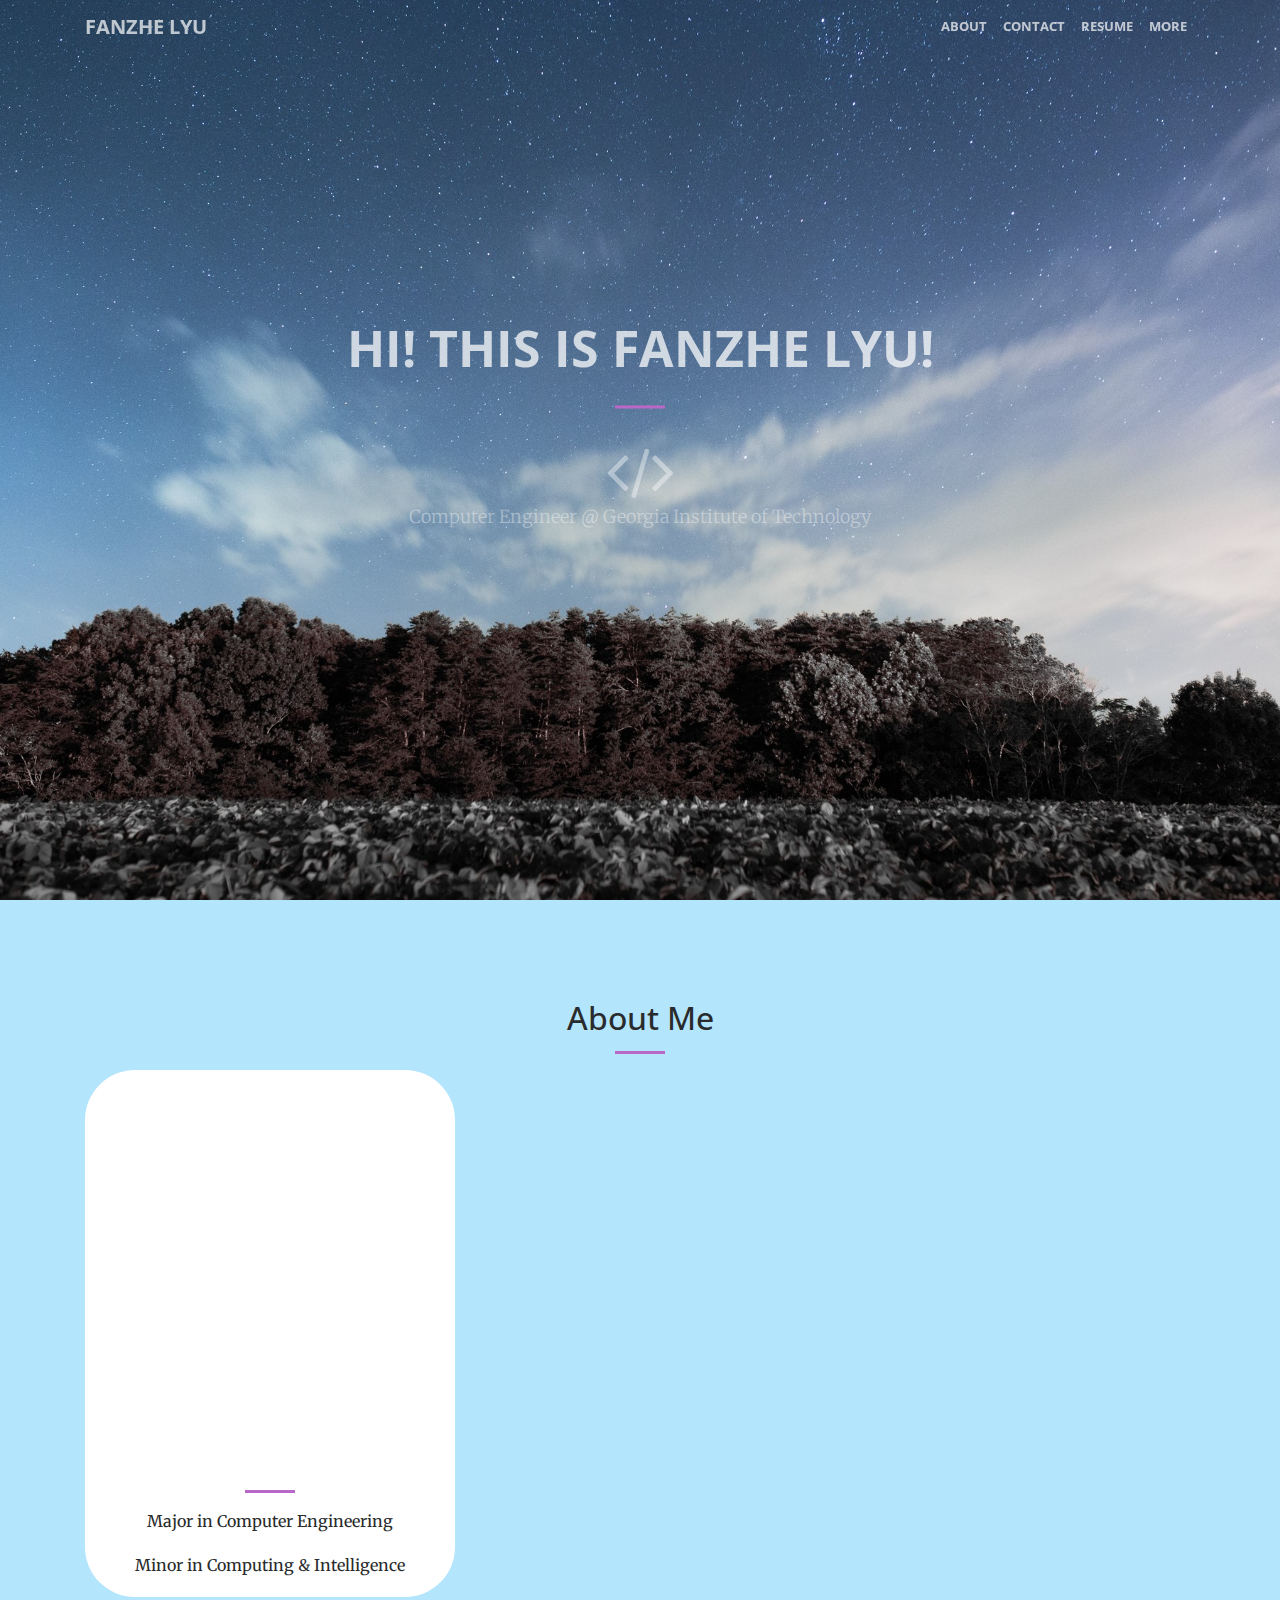
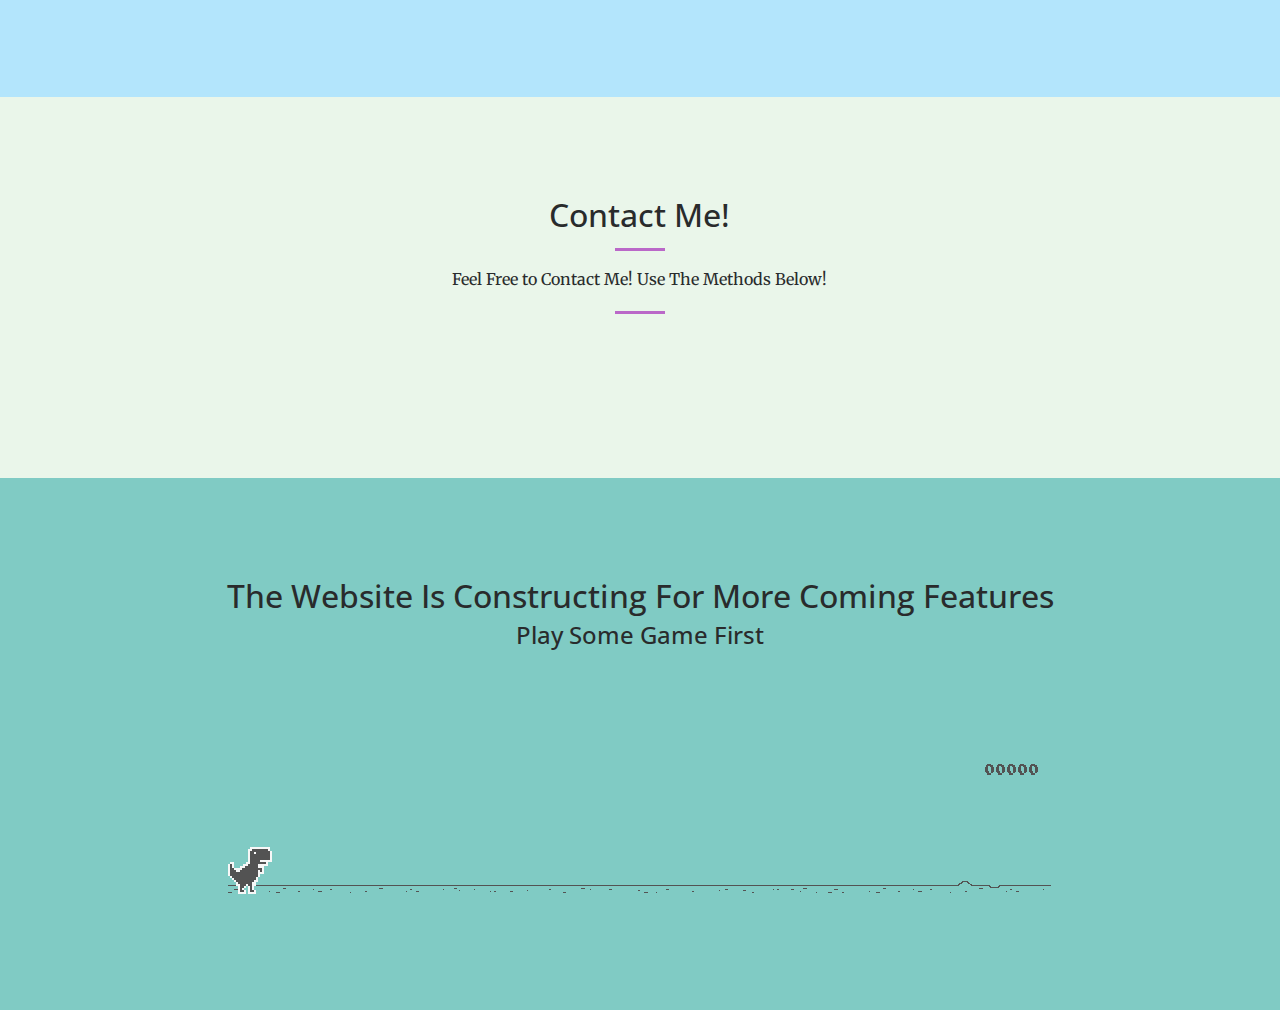
==== index.html @ 941de3d1 "update" ====
<!DOCTYPE html>
<html lang="en">

<head>

    <meta charset="utf-8">
    <meta name="viewport" content="width=device-width, initial-scale=1, shrink-to-fit=no">
    <meta name="description" content="">
    <meta name="author" content="">

    <title>Fanzhe Lyu</title>

    <!-- Bootstrap Core CSS -->
    <link href="lib/bootstrap/css/bootstrap.min.css" rel="stylesheet">

    <link href="lib/font-awesome/css/font-awesome.min.css" rel="stylesheet" type="text/css">
    <link href='https://fonts.googleapis.com/css?family=Open+Sans:300italic,400italic,600italic,700italic,800italic,400,300,600,700,800' rel='stylesheet' type='text/css'>
    <link href='https://fonts.googleapis.com/css?family=Merriweather:400,300,300italic,400italic,700,700italic,900,900italic' rel='stylesheet' type='text/css'>
    <link href="lib/magnific-popup/magnific-popup.css" rel="stylesheet">
    <link rel="stylesheet" href="lib/trex/index.css">
    <script src="lib/trex/index.js"></script>
    <!-- Theme CSS -->
    <link href="css/creative.css" rel="stylesheet">

    <!-- Temporary navbar container fix until Bootstrap 4 is patched -->

    <style>
    .navbar-toggler {
        z-index: 1;
    }
    
    @media (max-width: 576px) {
        nav > .container {
            width: 100%;
        }
    }
    </style>

</head>

<body id="page-top">
    <nav id="mainNav" class="navbar fixed-top navbar-toggleable-md navbar-light">
        <button class="navbar-toggler navbar-toggler-right" type="button" data-toggle="collapse" data-target="#navbarExample" aria-controls="navbarExample" aria-expanded="false" aria-label="Toggle navigation">
            <span class="navbar-toggler-icon"></span>
        </button>
        <div class="container">
            <a class="navbar-brand page-scroll" href="#page-top">Fanzhe Lyu</a>
            <div class="collapse navbar-collapse" id="navbarExample">
                <ul class="navbar-nav ml-auto">
                    <li class="nav-item">
                        <a class="nav-link page-scroll" href="#about">About</a>
                    </li>
                    <li class="nav-item">
                        <a class="nav-link page-scroll" href="#contact">Contact</a>
                    </li>
                    <li class="nav-item">
                        <a class="nav-link page-scroll" href="res/Fanzhe%20Resume.pdf">Resume</a>
                    </li>
                    <li class="nav-item">
                        <a class="nav-link page-scroll" href="#construct">More</a>
                    </li>
                </ul>
            </div>
        </div>
    </nav>

    <header>
        <div class="header-content">
            <div class="header-content-inner">
                <h1 id="hi1">Hi! This is Fanzhe Lyu!</h1>
                <hr>
                <i class="fa fa-code fa-4x" style="opacity: 0.4"></i>
                <p id="hi2">Computer Engineer @ Georgia Institute of Technology</p>
            </div>
        </div>
    </header>

    <section class="bg-primary" id="about">
        <div class="container text-center">
            <div>
                <h2>About Me</h2>
            </div>
            <hr>
            <div class="col-lg-12 text-center" align="center" >
                <div class="row">
                    <div class="col-lg-4" style="background-color: white; border-radius: 50px">
                        <img src="img/me.jpg" class="sr-pic"  height="auto" width="100%" style="border-radius: 50px">
                        <div class="text-center" >
                            <i class="fa fa-battery-full fa-4x sr-pic"id="bat"></i>
                            <hr style="color: #FFF9C4">
                            <p>Major in Computer Engineering</p>
                            <p>Minor in Computing & Intelligence</p>
                        </div>
                    </div>
                    <div class="col-lg-8 ">
                        <img src="img/profile.png" class="sr-pic" height="auto" width="100%" style="border-radius: 20px">
                    </div>
                </div>
            </div>
        </div>

    </section>


    <section id="contact" style="background-color: #eaf6ea">
        <div></div>
        <div class="col-lg-8 offset-lg-2 text-center">
            <h2 class="section-heading">Contact Me!</h2>
            <hr class="primary">
            <p>Feel Free to Contact Me! Use The Methods Below!</p>
            <hr>
        </div>
        <div class="col-lg-10 text-center" align="center">
            <div class="row">
                <div class="col-md-2 offset-lg-2 text-center">
                    <a  href="https://github.com/fanzhe98">
                        <i class="fa fa-github fa-3x sr-contact"></i>
                    </a>
                </div>
                <div class="col-md-2 text-center">
                    <a href="mailto:lvfanzhe@hotmail.com">
                        <i class="fa fa-envelope fa-3x sr-contact" ></i>
                    </a>
                </div>
                <div class="col-md-2 text-center">
                    <a href="https://www.linkedin.com/in/fanzhelyu/">
                        <i class="fa fa-linkedin fa-3x sr-contact" ></i>
                    </a>
                </div>
                <div class="col-md-2 text-center">
                    <a href="https://www.facebook.com/profile.php?id=100006491412357">
                        <i class="fa fa-facebook fa-3x sr-contact"></i>
                    </a>
                </div>
                <div class="col-md-2 text-center" style="color: #BA68C8">
                    <a id = "test" tabindex="0" role="button" data-toggle="popover" title="Scan To Add My Wechat">
                        <i class="fa fa-wechat fa-3x sr-contact"></i>
                    </a>
                </div>
            </div>
        </div>
    </section>

    <section style="background-color: #80CBC4"id="construct">
        <div class="text-center" align="center">
            <h2>The Website Is Constructing For More Coming Features</h2>
            <h4>Play Some Game First</h4>
        </div>
        <div class="col-lg-8 offset-lg-2 text-center" align="center">
            <div id="main-frame-error" class="interstitial-wrapper">
                <div id="main-content">
                    <div class="icon icon-offline" alt=""></div>
                </div>
                <div id="offline-resources">
                    <img id="offline-resources-1x" src="lib/trex/assets/default100percent/100offlinesprite.png">
                    <img id="offline-resources-2x" src="lib/trex/assets/default200percent/200-offline-sprite.png">
                    <template id="audio-resources">
                        <audio id="offline-sound-press" src="[data-uri]"></audio>
                        <audio id="offline-sound-hit" src="[data-uri]"></audio>
                        <audio id="offline-sound-reached" src="[data-uri]"></audio>
                    </template>
                </div>
            </div>
        </div>
    </section>

    <script src="lib/jquery/jquery.js"></script>

    <script src="lib/tether/tether.min.js"></script>
    <script src="lib/bootstrap/js/bootstrap.min.js"></script>
    <script src="lib/jqueryeasing/jquery-easing_1.3_jquery.easing.js"></script>
    <script src="lib/scrollreveal/scrollreveal.min.js"></script>
    <script src="lib/magnific-popup/jquery.magnific-popup.min.js"></script>
    <script src="js/creative.min.js"></script>
    <script src="js/main.js" type="text/javascript"></script>


</body>

</html>
---- lib/trex/index.css ----
/* Copyright 2013 The Chromium Authors. All rights reserved.
 * Use of this source code is governed by a BSD-style license that can be
 * found in the LICENSE file. */

html, body {
  padding: 0;
  margin: 0;
  width: 100%;
  height: 100%;
}

.icon {
  -webkit-user-select: none;
  user-select: none;
  display: inline-block;
}

.icon-offline {
  content: -webkit-image-set( url(assets/default100percent/100erroroffline.png) 1x, url(assets/default200percent/200-error-offline.png) 2x);
  position: relative;
}

.hidden {
  display: none;
}


/* Offline page */

.offline .interstitial-wrapper {
  color: #2b2b2b;
  font-size: 1em;
  line-height: 1.55;
  margin: 0 auto;
  max-width: 600px;
  padding-top: 100px;
  width: 100%;
}

.offline .runner-container {
  height: 150px;
  max-width: 600px;
  overflow: hidden;
  position: absolute;
  top: 35px;
  width: 44px;
}

.offline .runner-canvas {
  height: 150px;
  max-width: 600px;
  opacity: 1;
  overflow: hidden;
  position: absolute;
  top: 0;
  z-index: 2;
}

.offline .controller {
  background: rgba(247, 247, 247, .1);
  height: 100vh;
  left: 0;
  position: absolute;
  top: 0;
  width: 100vw;
  z-index: 1;
}

#offline-resources {
  display: none;
}

@media (max-width: 420px) {
  .suggested-left > #control-buttons, .suggested-right > #control-buttons {
    float: none;
  }
  .snackbar {
    left: 0;
    bottom: 0;
    width: 100%;
    border-radius: 0;
  }
}

@media (max-height: 350px) {
  h1 {
    margin: 0 0 15px;
  }
  .icon-offline {
    margin: 0 0 10px;
  }
  .interstitial-wrapper {
    margin-top: 5%;
  }
  .nav-wrapper {
    margin-top: 30px;
  }
}

@media (min-width: 600px) and (max-width: 736px) and (orientation: landscape) {
  .offline .interstitial-wrapper {
    margin-left: 0;
    margin-right: 0;
  }
}

@media (min-width: 420px) and (max-width: 736px) and (min-height: 240px) and (max-height: 420px) and (orientation:landscape) {
  .interstitial-wrapper {
    margin-bottom: 100px;
  }
}

@media (min-height: 240px) and (orientation: landscape) {
  .offline .interstitial-wrapper {
    margin-bottom: 90px;
  }
  .icon-offline {
    margin-bottom: 20px;
  }
}

@media (max-height: 320px) and (orientation: landscape) {
  .icon-offline {
    margin-bottom: 0;
  }
  .offline .runner-container {
    top: 10px;
  }
}

@media (max-width: 240px) {
  .interstitial-wrapper {
    overflow: inherit;
    padding: 0 8px;
  }
}
---- css/creative.css ----
/*!
 * Start Bootstrap - Creative v4.0.0-alpha (http://startbootstrap.com/template-overviews/creative)
 * Copyright 2013-2017 Start Bootstrap
 * Licensed under MIT (https://github.com/BlackrockDigital/startbootstrap/blob/gh-pages/LICENSE)
 */
html,
body {
  height: 100%;
  width: 100%; }

body {
  font-family: 'Merriweather', 'Helvetica Neue', Arial, sans-serif; }

hr {
  border-color: #BA68C8;
  border-width: 3px;
  max-width: 50px; }

hr.light {
  border-color: white; }

a {
  -webkit-transition: all 0.2s;
  -moz-transition: all 0.2s;
  transition: all 0.2s;
  color: #BA68C8; }
  a:hover, a:focus {
    color: #BA68C8; }

h1,
h2,
h3,
h4,
h5,
h6 {
  font-family: 'Open Sans', 'Helvetica Neue', Arial, sans-serif; }

p {
  font-size: 16px;
  line-height: 1.5;
  margin-bottom: 20px; }

.bg-primary {
  background-color: #B3E5FC !important; }

.bg-dark {
  background-color: #222222 !important;
  color: white; }

.text-faded {
  color: rgba(255, 255, 255, 0.7); }

section {
  padding: 100px 0; }

aside {
  padding: 50px 0; }

.no-padding {
  padding: 0; }

#mainNav {
  background-color: white;
  border-color: rgba(34, 34, 34, 0.05);
  font-family: 'Open Sans', 'Helvetica Neue', Arial, sans-serif;
  -webkit-transition: all 0.2s;
  -moz-transition: all 0.2s;
  transition: all 0.2s; }
  #mainNav .navbar-brand {
    color: #B3E5FC;
    font-family: 'Open Sans', 'Helvetica Neue', Arial, sans-serif;
    font-weight: 700;
    text-transform: uppercase; }
    #mainNav .navbar-brand:hover, #mainNav .navbar-brand:focus {
      color: #B3E5FC; }
  #mainNav .navbar-toggle {
    font-weight: 700;
    font-size: 12px;
    color: #222222;
    text-transform: uppercase; }
  #mainNav .navbar-nav > li.nav-item > a.nav-link,
  #mainNav .navbar-nav > li.nav-item > a.nav-link:focus {
    text-transform: uppercase;
    font-weight: 700;
    font-size: 13px;
    color: #222222; }
    #mainNav .navbar-nav > li.nav-item > a.nav-link:hover,
    #mainNav .navbar-nav > li.nav-item > a.nav-link:focus:hover {
      color: #F05F40; }
    #mainNav .navbar-nav > li.nav-item > a.nav-link.active,
    #mainNav .navbar-nav > li.nav-item > a.nav-link:focus.active {
      color: #F05F40 !important;
      background-color: transparent; }
      #mainNav .navbar-nav > li.nav-item > a.nav-link.active:hover,
      #mainNav .navbar-nav > li.nav-item > a.nav-link:focus.active:hover {
        background-color: transparent; }
  @media (min-width: 992px) {
    #mainNav {
      background-color: transparent;
      border-color: rgba(255, 255, 255, 0.3); }
      #mainNav .navbar-brand {
        color: rgba(255, 255, 255, 0.7); }
        #mainNav .navbar-brand:hover, #mainNav .navbar-brand:focus {
          color: white; }
      #mainNav .navbar-nav > li.nav-item > a.nav-link,
      #mainNav .navbar-nav > li.nav-item > a.nav-link:focus {
        color: rgba(255, 255, 255, 0.7); }
        #mainNav .navbar-nav > li.nav-item > a.nav-link:hover,
        #mainNav .navbar-nav > li.nav-item > a.nav-link:focus:hover {
          color: white; }
      #mainNav.navbar-shrink {
        background-color: white;
        border-color: rgba(34, 34, 34, 0.05); }
        #mainNav.navbar-shrink .navbar-brand {
          color: #F05F40;
          font-size: 16px; }
          #mainNav.navbar-shrink .navbar-brand:hover, #mainNav.navbar-shrink .navbar-brand:focus {
            color: #f05f40; }
        #mainNav.navbar-shrink .navbar-nav > li.nav-item > a.nav-link,
        #mainNav.navbar-shrink .navbar-nav > li.nav-item > a.nav-link:focus {
          color: #222222; }
          #mainNav.navbar-shrink .navbar-nav > li.nav-item > a.nav-link:hover,
          #mainNav.navbar-shrink .navbar-nav > li.nav-item > a.nav-link:focus:hover {
            color: #F05F40; } }

header {
  position: relative;
  width: 100%;
  min-height: auto;
  -webkit-background-size: cover;
  -moz-background-size: cover;
  background-size: cover;
  -o-background-size: cover;
  background-position: center;
  background-image: url("../img/header.jpg");
  text-align: center;
  color: white; }
  header .header-content {
    position: relative;
    text-align: center;
    padding: 100px 15px 100px;
    width: 100%; }
    header .header-content .header-content-inner h1 {
      font-weight: 700;
      text-transform: uppercase;
      margin-top: 0;
      margin-bottom: 0;
      font-size: 30px; }
    header .header-content .header-content-inner hr {
      margin: 30px auto; }
    header .header-content .header-content-inner p {
      font-weight: 300;
      color: rgba(255, 255, 255, 0.7);
      font-size: 16px;
      margin-bottom: 50px; }
  @media (min-width: 768px) {
    header {
      height: 100%;
      min-height: 600px; }
      header .header-content {
        position: absolute;
        top: 50%;
        -webkit-transform: translateY(-50%);
        -ms-transform: translateY(-50%);
        transform: translateY(-50%);
        padding: 0 50px; }
        header .header-content .header-content-inner {
          max-width: 1000px;
          margin-left: auto;
          margin-right: auto; }
          header .header-content .header-content-inner h1 {
            font-size: 50px; }
          header .header-content .header-content-inner p {
            font-size: 18px;
            max-width: 80%;
            margin-left: auto;
            margin-right: auto; } }

.section-heading {
  margin-top: 0; }

.service-box {
  max-width: 400px;
  margin: 50px auto 0; }
  @media (min-width: 992px) {
    .service-box {
      margin: 20px auto 0; } }
  .service-box p {
    margin-bottom: 0; }

.portfolio-box {
  position: relative;
  display: block;
  max-width: 650px;
  margin: 0 auto; }
  .portfolio-box .portfolio-box-caption {
    color: white;
    opacity: 0;
    display: block;
    background: rgba(240, 95, 64, 0.9);
    position: absolute;
    bottom: 0;
    text-align: center;
    width: 100%;
    height: 100%;
    -webkit-transition: all 0.2s;
    -moz-transition: all 0.2s;
    transition: all 0.2s; }
    .portfolio-box .portfolio-box-caption .portfolio-box-caption-content {
      width: 100%;
      text-align: center;
      position: absolute;
      top: 50%;
      transform: translateY(-50%); }
      .portfolio-box .portfolio-box-caption .portfolio-box-caption-content .project-category,
      .portfolio-box .portfolio-box-caption .portfolio-box-caption-content .project-name {
        font-family: 'Open Sans', 'Helvetica Neue', Arial, sans-serif;
        padding: 0 15px; }
      .portfolio-box .portfolio-box-caption .portfolio-box-caption-content .project-category {
        text-transform: uppercase;
        font-weight: 600;
        font-size: 14px; }
      .portfolio-box .portfolio-box-caption .portfolio-box-caption-content .project-name {
        font-size: 18px; }
  .portfolio-box:hover .portfolio-box-caption {
    opacity: 1; }
  .portfolio-box:focus {
    outline: none; }
  @media (min-width: 768px) {
    .portfolio-box .portfolio-box-caption .portfolio-box-caption-content .project-category {
      font-size: 16px; }
    .portfolio-box .portfolio-box-caption .portfolio-box-caption-content .project-name {
      font-size: 22px; } }

.call-to-action h2 {
  margin: 0 auto 20px; }

.text-primary {
  color: #F05F40 !important; }

.no-gutter > [class*='col-'] {
  padding-right: 0;
  padding-left: 0; }

.btn-default {
  color: #222222;
  background-color: white;
  border-color: white; }
  .btn-default:focus, .btn-default.focus {
    color: #222222;
    background-color: #e6e6e6;
    border-color: #bfbfbf; }
  .btn-default:hover {
    color: #222222;
    background-color: #e6e6e6;
    border-color: #e0e0e0; }
  .btn-default:active, .btn-default.active,
  .open > .btn-default.dropdown-toggle {
    color: #222222;
    background-color: #e6e6e6;
    border-color: #e0e0e0; }
    .btn-default:active:hover, .btn-default:active:focus, .btn-default:active.focus, .btn-default.active:hover, .btn-default.active:focus, .btn-default.active.focus,
    .open > .btn-default.dropdown-toggle:hover,
    .open > .btn-default.dropdown-toggle:focus,
    .open > .btn-default.dropdown-toggle.focus {
      color: #222222;
      background-color: #d4d4d4;
      border-color: #bfbfbf; }
  .btn-default:active, .btn-default.active,
  .open > .btn-default.dropdown-toggle {
    background-image: none; }
  .btn-default.disabled:hover, .btn-default.disabled:focus, .btn-default.disabled.focus, .btn-default[disabled]:hover, .btn-default[disabled]:focus, .btn-default[disabled].focus,
  fieldset[disabled] .btn-default:hover,
  fieldset[disabled] .btn-default:focus,
  fieldset[disabled] .btn-default.focus {
    background-color: white;
    border-color: white; }
  .btn-default .badge {
    color: white;
    background-color: #222222; }

.btn-primary {
  color: white;
  background-color: #F05F40;
  border-color: #F05F40; }
  .btn-primary:focus, .btn-primary.focus {
    color: white;
    background-color: #eb3812;
    border-color: #a4270d; }
  .btn-primary:hover {
    color: white;
    background-color: #eb3812;
    border-color: #e13612; }
  .btn-primary:active, .btn-primary.active,
  .open > .btn-primary.dropdown-toggle {
    color: white;
    background-color: #eb3812;
    border-color: #e13612; }
    .btn-primary:active:hover, .btn-primary:active:focus, .btn-primary:active.focus, .btn-primary.active:hover, .btn-primary.active:focus, .btn-primary.active.focus,
    .open > .btn-primary.dropdown-toggle:hover,
    .open > .btn-primary.dropdown-toggle:focus,
    .open > .btn-primary.dropdown-toggle.focus {
      color: white;
      background-color: #c93110;
      border-color: #a4270d; }
  .btn-primary:active, .btn-primary.active,
  .open > .btn-primary.dropdown-toggle {
    background-image: none; }
  .btn-primary.disabled:hover, .btn-primary.disabled:focus, .btn-primary.disabled.focus, .btn-primary[disabled]:hover, .btn-primary[disabled]:focus, .btn-primary[disabled].focus,
  fieldset[disabled] .btn-primary:hover,
  fieldset[disabled] .btn-primary:focus,
  fieldset[disabled] .btn-primary.focus {
    background-color: #F05F40;
    border-color: #F05F40; }
  .btn-primary .badge {
    color: #F05F40;
    background-color: white; }

.btn {
  font-family: 'Open Sans', 'Helvetica Neue', Arial, sans-serif;
  border: none;
  border-radius: 300px;
  font-weight: 700;
  text-transform: uppercase; }

.btn-xl {
  padding: 15px 30px; }

::-moz-selection {
  color: white;
  text-shadow: none;
  background: #222222; }

::selection {
  color: white;
  text-shadow: none;
  background: #222222; }

img::selection {
  color: white;
  background: transparent; }

img::-moz-selection {
  color: white;
  background: transparent; }

body {
  webkit-tap-highlight-color: #222222; }
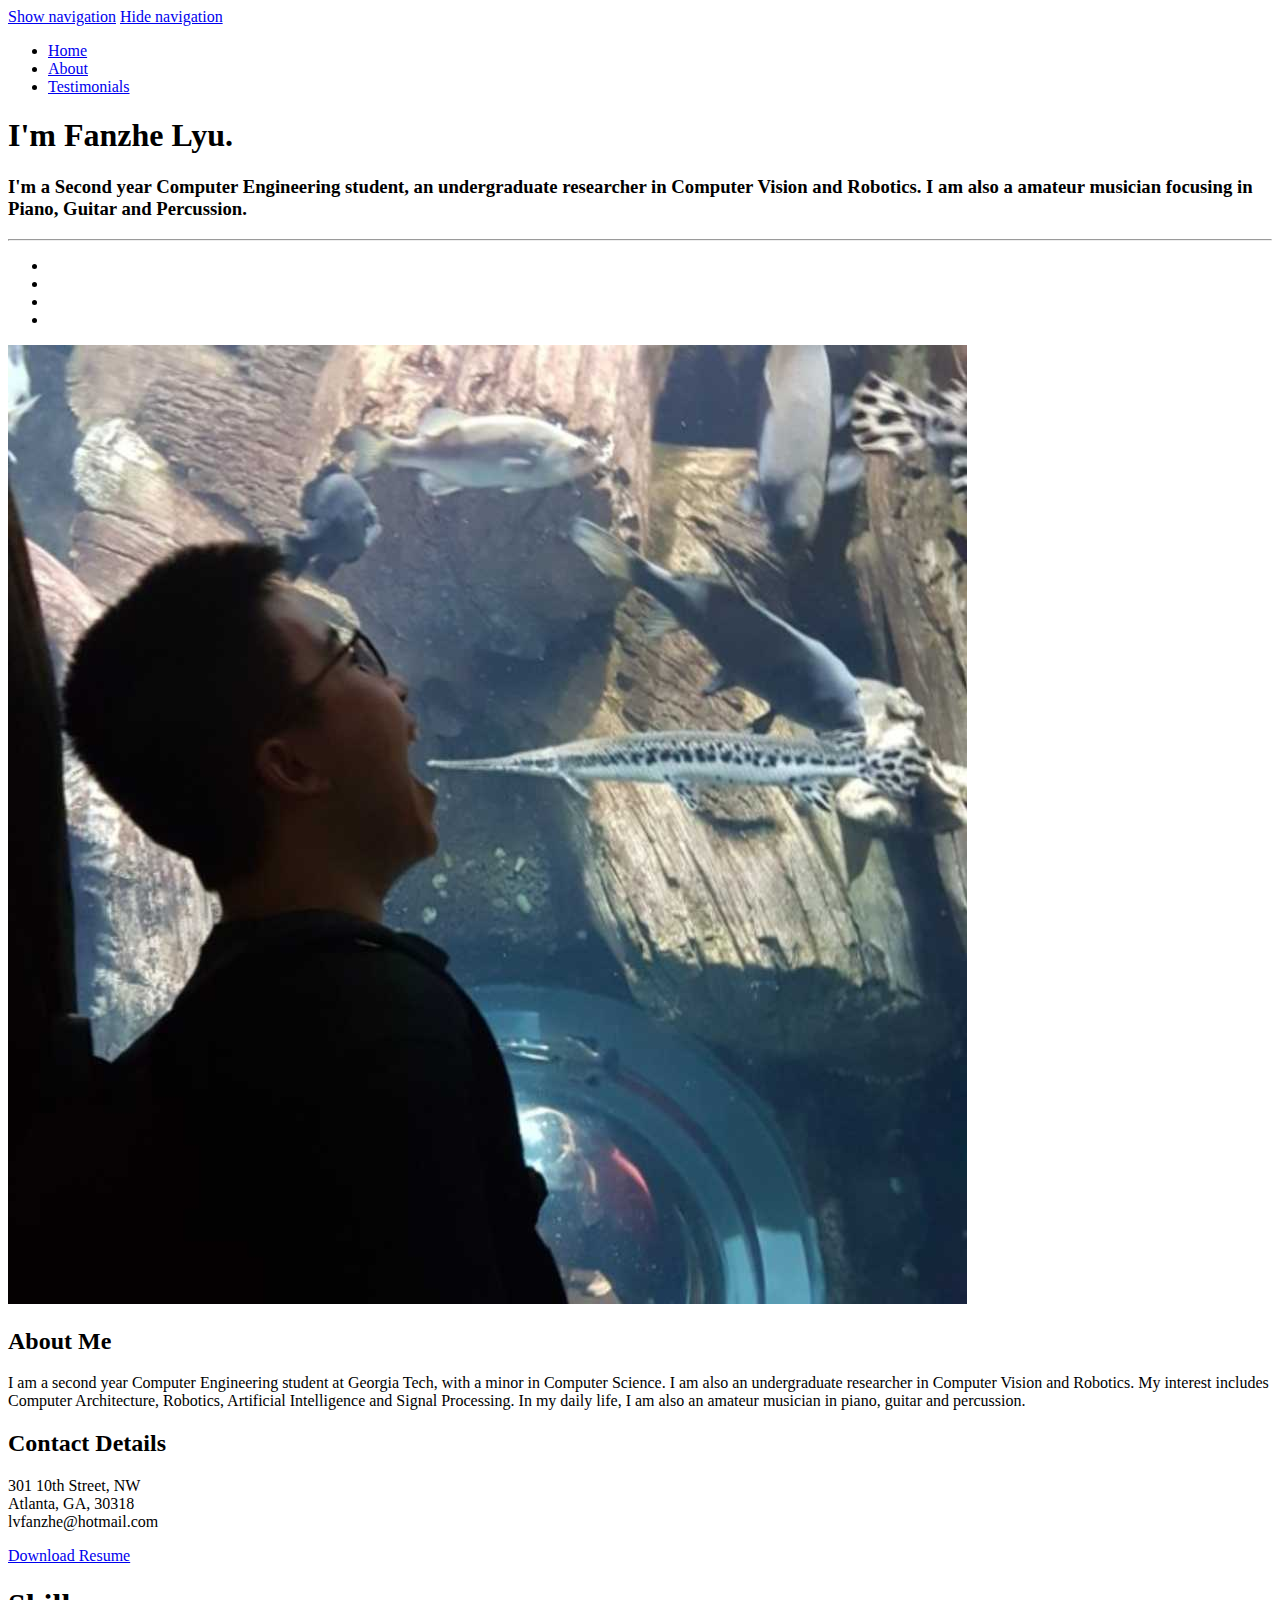
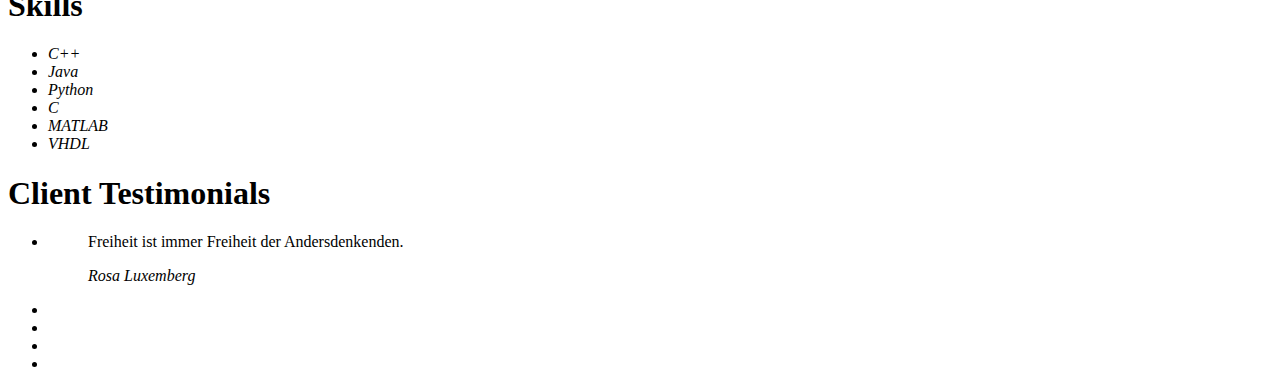
==== commit b9a2da65: "commit" ====
--- a/index.html
+++ b/index.html
@@ -1,180 +1,259 @@
 <!DOCTYPE html>
-<html lang="en">
-
+<!--[if lt IE 8 ]><html class="no-js ie ie7" lang="en"> <![endif]-->
+<!--[if IE 8 ]><html class="no-js ie ie8" lang="en"> <![endif]-->
+<!--[if (gte IE 8)|!(IE)]><!--><html class="no-js" lang="en"> <!--<![endif]-->
 <head>
 
-    <meta charset="utf-8">
-    <meta name="viewport" content="width=device-width, initial-scale=1, shrink-to-fit=no">
-    <meta name="description" content="">
-    <meta name="author" content="">
-
-    <title>Fanzhe Lyu</title>
-
-    <!-- Bootstrap Core CSS -->
-    <link href="lib/bootstrap/css/bootstrap.min.css" rel="stylesheet">
-
-    <link href="lib/font-awesome/css/font-awesome.min.css" rel="stylesheet" type="text/css">
-    <link href='https://fonts.googleapis.com/css?family=Open+Sans:300italic,400italic,600italic,700italic,800italic,400,300,600,700,800' rel='stylesheet' type='text/css'>
-    <link href='https://fonts.googleapis.com/css?family=Merriweather:400,300,300italic,400italic,700,700italic,900,900italic' rel='stylesheet' type='text/css'>
-    <link href="lib/magnific-popup/magnific-popup.css" rel="stylesheet">
-    <link rel="stylesheet" href="lib/trex/index.css">
-    <script src="lib/trex/index.js"></script>
-    <!-- Theme CSS -->
-    <link href="css/creative.css" rel="stylesheet">
-
-    <!-- Temporary navbar container fix until Bootstrap 4 is patched -->
-
-    <style>
-    .navbar-toggler {
-        z-index: 1;
-    }
-    
-    @media (max-width: 576px) {
-        nav > .container {
-            width: 100%;
-        }
-    }
-    </style>
+   <!--- Basic Page Needs
+   ================================================== -->
+   <meta charset="utf-8">
+	<title>Fanzhe Lyu</title>
+	<meta name="description" content="">
+	<meta name="author" content="fanzhe">
+
+   <!-- Mobile Specific Metas
+   ================================================== -->
+	<meta name="viewport" content="width=device-width, initial-scale=1, maximum-scale=1">
+
+	<!-- CSS
+    ================================================== -->
+   <link rel="stylesheet" href="css/default.css">
+	<link rel="stylesheet" href="css/layout.css">
+   <link rel="stylesheet" href="css/media-queries.css">
+   <link rel="stylesheet" href="css/magnific-popup.css">
+    <link rel="stylesheet" media="screen" href="css/style.css">
+
+   <!-- Script
+   ================================================== -->
+
+
+
+
+
+
+   <!-- Favicons
+	================================================== -->
+	<link rel="shortcut icon" href="favicon.png" >
 
 </head>
 
-<body id="page-top">
-    <nav id="mainNav" class="navbar fixed-top navbar-toggleable-md navbar-light">
-        <button class="navbar-toggler navbar-toggler-right" type="button" data-toggle="collapse" data-target="#navbarExample" aria-controls="navbarExample" aria-expanded="false" aria-label="Toggle navigation">
-            <span class="navbar-toggler-icon"></span>
-        </button>
-        <div class="container">
-            <a class="navbar-brand page-scroll" href="#page-top">Fanzhe Lyu</a>
-            <div class="collapse navbar-collapse" id="navbarExample">
-                <ul class="navbar-nav ml-auto">
-                    <li class="nav-item">
-                        <a class="nav-link page-scroll" href="#about">About</a>
-                    </li>
-                    <li class="nav-item">
-                        <a class="nav-link page-scroll" href="#contact">Contact</a>
-                    </li>
-                    <li class="nav-item">
-                        <a class="nav-link page-scroll" href="res/Fanzhe%20Resume.pdf">Resume</a>
-                    </li>
-                    <li class="nav-item">
-                        <a class="nav-link page-scroll" href="#construct">More</a>
-                    </li>
+<body>
+
+
+   <!-- Header
+   ================================================== -->
+   <div id="particles-js">
+       <header id="home">
+
+          <nav id="nav-wrap">
+
+             <a class="mobile-btn" href="#nav-wrap" title="Show navigation">Show navigation</a>
+              <a class="mobile-btn" href="#" title="Hide navigation">Hide navigation</a>
+
+             <ul id="nav" class="nav">
+                <li class="current"><a class="smoothscroll" href="#home">Home</a></li>
+                <li><a class="smoothscroll" href="#about">About</a></li>
+
+                <li><a class="smoothscroll" href="#testimonials">Testimonials</a></li>
+                <!--<li><a class="smoothscroll" href="#contact">Contact</a></li>-->
+             </ul> <!-- end #nav -->
+
+          </nav> <!-- end #nav-wrap -->
+
+
+
+
+          <div class="row banner">
+             <div class="banner-text">
+                <h1 class="responsive-headline">I'm Fanzhe Lyu.</h1>
+                <h3>I'm a Second year <span>Computer Engineering</span> student, an <span>undergraduate researcher</span>
+                    in <span>Computer Vision</span> and <span>Robotics</span>. I am also a amateur musician focusing in
+                    <span>Piano, Guitar and Percussion</span>.
+                </h3>
+                <hr />
+                <ul class="social">
+                   <li><a href="https://www.facebook.com/profile.php?id=100006491412357"><i class="fa fa-facebook"></i></a></li>
+                   <li><a href="https://www.linkedin.com/in/fanzhelyu/"><i class="fa fa-linkedin"></i></a></li>
+                   <li><a href="https://github.com/fanzhe98"><i class="fa fa-github"></i></a></li>
+                    <li><a href="mailto:lvfanzhe@hotmail.com"><i class="fa fa-envelope"></i></a></li>
                 </ul>
+             </div>
+          </div>
+
+       </header> <!-- Header End -->
+   </div>
+
+   <!-- About Section
+   ================================================== -->
+   <section id="about">
+
+      <div class="row">
+
+         <div class="three columns">
+
+            <img class="profile-pic"  src="images/myphoto.jpeg" alt="" />
+
+         </div>
+
+         <div class="nine columns main-col">
+
+            <h2>About Me</h2>
+
+            <p>
+                I am a second year Computer Engineering student at Georgia Tech, with a minor in Computer Science.
+                I am also an undergraduate researcher in Computer Vision and Robotics. My interest includes Computer Architecture,
+                Robotics, Artificial Intelligence and Signal Processing. In my daily life, I am also an amateur musician in piano, guitar and percussion.
+            </p>
+
+            <div class="row">
+
+               <div class="columns contact-details">
+
+                  <h2>Contact Details</h2>
+                  <p class="address">
+						   <span>301 10th Street, NW<br>
+						         Atlanta, GA, 30318
+                     </span><br>
+                     <span>lvfanzhe@hotmail.com</span>
+					   </p>
+
+               </div>
+
+               <div class="columns download">
+                  <p>
+                     <a href="#" class="button"><i class="fa fa-download"></i>Download Resume</a>
+                  </p>
+               </div>
+
+            </div> <!-- end row -->
+
+         </div> <!-- end .main-col -->
+
+      </div>
+
+   </section> <!-- About Section End-->
+
+
+   <!-- Resume Section
+   ================================================== -->
+   <section id="resume">
+
+      <!-- Skills
+      ----------------------------------------------- -->
+      <div class="row skill">
+
+         <div class="three columns header-col">
+            <h1><span>Skills</span></h1>
+         </div>
+
+         <div class="nine columns main-col">
+				<div class="bars">
+
+				   <ul class="skills">
+					   <li><span class="bar-expand cpp"></span><em>C++</em></li>
+                  <li><span class="bar-expand java"></span><em>Java</em></li>
+						<li><span class="bar-expand python"></span><em>Python</em></li>
+						<li><span class="bar-expand c"></span><em>C</em></li>
+						<li><span class="bar-expand matlab"></span><em>MATLAB</em></li>
+                  <li><span class="bar-expand vhdl"></span><em>VHDL</em></li>
+					</ul>
+
+				</div><!-- end skill-bars -->
+
+			</div> <!-- main-col end -->
+
+      </div> <!-- End skills -->
+
+   </section> <!-- Resume Section End-->
+
+   <!-- Testimonials Section
+   ================================================== -->
+   <section id="testimonials">
+
+      <div class="text-container">
+
+         <div class="row">
+
+            <div class="two columns header-col">
+
+               <h1><span>Client Testimonials</span></h1>
+
             </div>
-        </div>
-    </nav>
-
-    <header>
-        <div class="header-content">
-            <div class="header-content-inner">
-                <h1 id="hi1">Hi! This is Fanzhe Lyu!</h1>
-                <hr>
-                <i class="fa fa-code fa-4x" style="opacity: 0.4"></i>
-                <p id="hi2">Computer Engineer @ Georgia Institute of Technology</p>
-            </div>
-        </div>
-    </header>
-
-    <section class="bg-primary" id="about">
-        <div class="container text-center">
-            <div>
-                <h2>About Me</h2>
-            </div>
-            <hr>
-            <div class="col-lg-12 text-center" align="center" >
-                <div class="row">
-                    <div class="col-lg-4" style="background-color: white; border-radius: 50px">
-                        <img src="img/me.jpg" class="sr-pic"  height="auto" width="100%" style="border-radius: 50px">
-                        <div class="text-center" >
-                            <i class="fa fa-battery-full fa-4x sr-pic"id="bat"></i>
-                            <hr style="color: #FFF9C4">
-                            <p>Major in Computer Engineering</p>
-                            <p>Minor in Computing & Intelligence</p>
-                        </div>
-                    </div>
-                    <div class="col-lg-8 ">
-                        <img src="img/profile.png" class="sr-pic" height="auto" width="100%" style="border-radius: 20px">
-                    </div>
-                </div>
-            </div>
-        </div>
-
-    </section>
-
-
-    <section id="contact" style="background-color: #eaf6ea">
-        <div></div>
-        <div class="col-lg-8 offset-lg-2 text-center">
-            <h2 class="section-heading">Contact Me!</h2>
-            <hr class="primary">
-            <p>Feel Free to Contact Me! Use The Methods Below!</p>
-            <hr>
-        </div>
-        <div class="col-lg-10 text-center" align="center">
-            <div class="row">
-                <div class="col-md-2 offset-lg-2 text-center">
-                    <a  href="https://github.com/fanzhe98">
-                        <i class="fa fa-github fa-3x sr-contact"></i>
-                    </a>
-                </div>
-                <div class="col-md-2 text-center">
-                    <a href="mailto:lvfanzhe@hotmail.com">
-                        <i class="fa fa-envelope fa-3x sr-contact" ></i>
-                    </a>
-                </div>
-                <div class="col-md-2 text-center">
-                    <a href="https://www.linkedin.com/in/fanzhelyu/">
-                        <i class="fa fa-linkedin fa-3x sr-contact" ></i>
-                    </a>
-                </div>
-                <div class="col-md-2 text-center">
-                    <a href="https://www.facebook.com/profile.php?id=100006491412357">
-                        <i class="fa fa-facebook fa-3x sr-contact"></i>
-                    </a>
-                </div>
-                <div class="col-md-2 text-center" style="color: #BA68C8">
-                    <a id = "test" tabindex="0" role="button" data-toggle="popover" title="Scan To Add My Wechat">
-                        <i class="fa fa-wechat fa-3x sr-contact"></i>
-                    </a>
-                </div>
-            </div>
-        </div>
-    </section>
-
-    <section style="background-color: #80CBC4"id="construct">
-        <div class="text-center" align="center">
-            <h2>The Website Is Constructing For More Coming Features</h2>
-            <h4>Play Some Game First</h4>
-        </div>
-        <div class="col-lg-8 offset-lg-2 text-center" align="center">
-            <div id="main-frame-error" class="interstitial-wrapper">
-                <div id="main-content">
-                    <div class="icon icon-offline" alt=""></div>
-                </div>
-                <div id="offline-resources">
-                    <img id="offline-resources-1x" src="lib/trex/assets/default100percent/100offlinesprite.png">
-                    <img id="offline-resources-2x" src="lib/trex/assets/default200percent/200-offline-sprite.png">
-                    <template id="audio-resources">
-                        <audio id="offline-sound-press" src="[data-uri]"></audio>
-                        <audio id="offline-sound-hit" src="[data-uri]"></audio>
-                        <audio id="offline-sound-reached" src="[data-uri]"></audio>
-                    </template>
-                </div>
-            </div>
-        </div>
-    </section>
-
-    <script src="lib/jquery/jquery.js"></script>
-
-    <script src="lib/tether/tether.min.js"></script>
-    <script src="lib/bootstrap/js/bootstrap.min.js"></script>
-    <script src="lib/jqueryeasing/jquery-easing_1.3_jquery.easing.js"></script>
-    <script src="lib/scrollreveal/scrollreveal.min.js"></script>
-    <script src="lib/magnific-popup/jquery.magnific-popup.min.js"></script>
-    <script src="js/creative.min.js"></script>
-    <script src="js/main.js" type="text/javascript"></script>
-
+
+            <div class="ten columns flex-container">
+
+               <div class="flexslider">
+
+                  <ul class="slides">
+
+                     <li>
+                        <blockquote>
+                           <p>Freiheit ist immer Freiheit der Andersdenkenden.
+                           </p>
+                           <cite>Rosa Luxemberg</cite>
+                        </blockquote>
+                     </li> <!-- slide ends -->
+
+                     <!--<li>-->
+                        <!--<blockquote>-->
+                           <!--<p>This is Photoshop's version  of Lorem Ipsum. Proin gravida nibh vel velit auctor aliquet.-->
+                           <!--Aenean sollicitudin, lorem quis bibendum auctor, nisi elit consequat ipsum, nec sagittis sem-->
+                           <!--nibh id elit. Duis sed odio sit amet nibh vulputate cursus a sit amet mauris.-->
+                           <!--</p>-->
+                           <!--<cite>Mr. Adobe</cite>-->
+                        <!--</blockquote>-->
+                     <!--</li> &lt;!&ndash; slide ends &ndash;&gt;-->
+
+                  </ul>
+
+               </div> <!-- div.flexslider ends -->
+
+            </div> <!-- div.flex-container ends -->
+
+         </div> <!-- row ends -->
+
+       </div>  <!-- text-container ends -->
+
+   </section> <!-- Testimonials Section End-->
+
+
+
+   <!-- footer
+   ================================================== -->
+   <footer>
+
+      <div class="row">
+
+         <div class="twelve columns">
+
+            <ul class="social-links">
+                <li><a href="https://www.facebook.com/profile.php?id=100006491412357"><i class="fa fa-facebook"></i></a></li>
+                <li><a href="https://www.linkedin.com/in/fanzhelyu/"><i class="fa fa-linkedin"></i></a></li>
+                <li><a href="https://github.com/fanzhe98"><i class="fa fa-github"></i></a></li>
+                <li><a href="mailto:lvfanzhe@hotmail.com"><i class="fa fa-envelope"></i></a></li>
+            </ul>
+
+         <!--<div id="go-top"><a class="smoothscroll" title="Back to Top" href="#home"><i class="icon-up-open"></i></a></div>-->
+
+      </div>
+      </div>
+
+   </footer> <!-- Footer End-->
+
+   <!-- Java Script
+   ================================================== -->
+   <script src="http://ajax.googleapis.com/ajax/libs/jquery/1.10.2/jquery.min.js"></script>
+   <script>window.jQuery || document.write('<script src="js/jquery-1.10.2.min.js"><\/script>')</script>
+   <script type="text/javascript" src="js/jquery-migrate-1.2.1.min.js"></script>
+<script src="js/particles.js"></script>
+<script src="js/app.js"></script>
+   <script src="js/jquery.flexslider.js"></script>
+   <script src="js/waypoints.js"></script>
+   <script src="js/jquery.fittext.js"></script>
+   <script src="js/magnific-popup.js"></script>
+   <script src="js/init.js"></script>
+<script src="js/modernizr.js" defer="defer"></script>
 
 </body>
 
-</html>
+</html>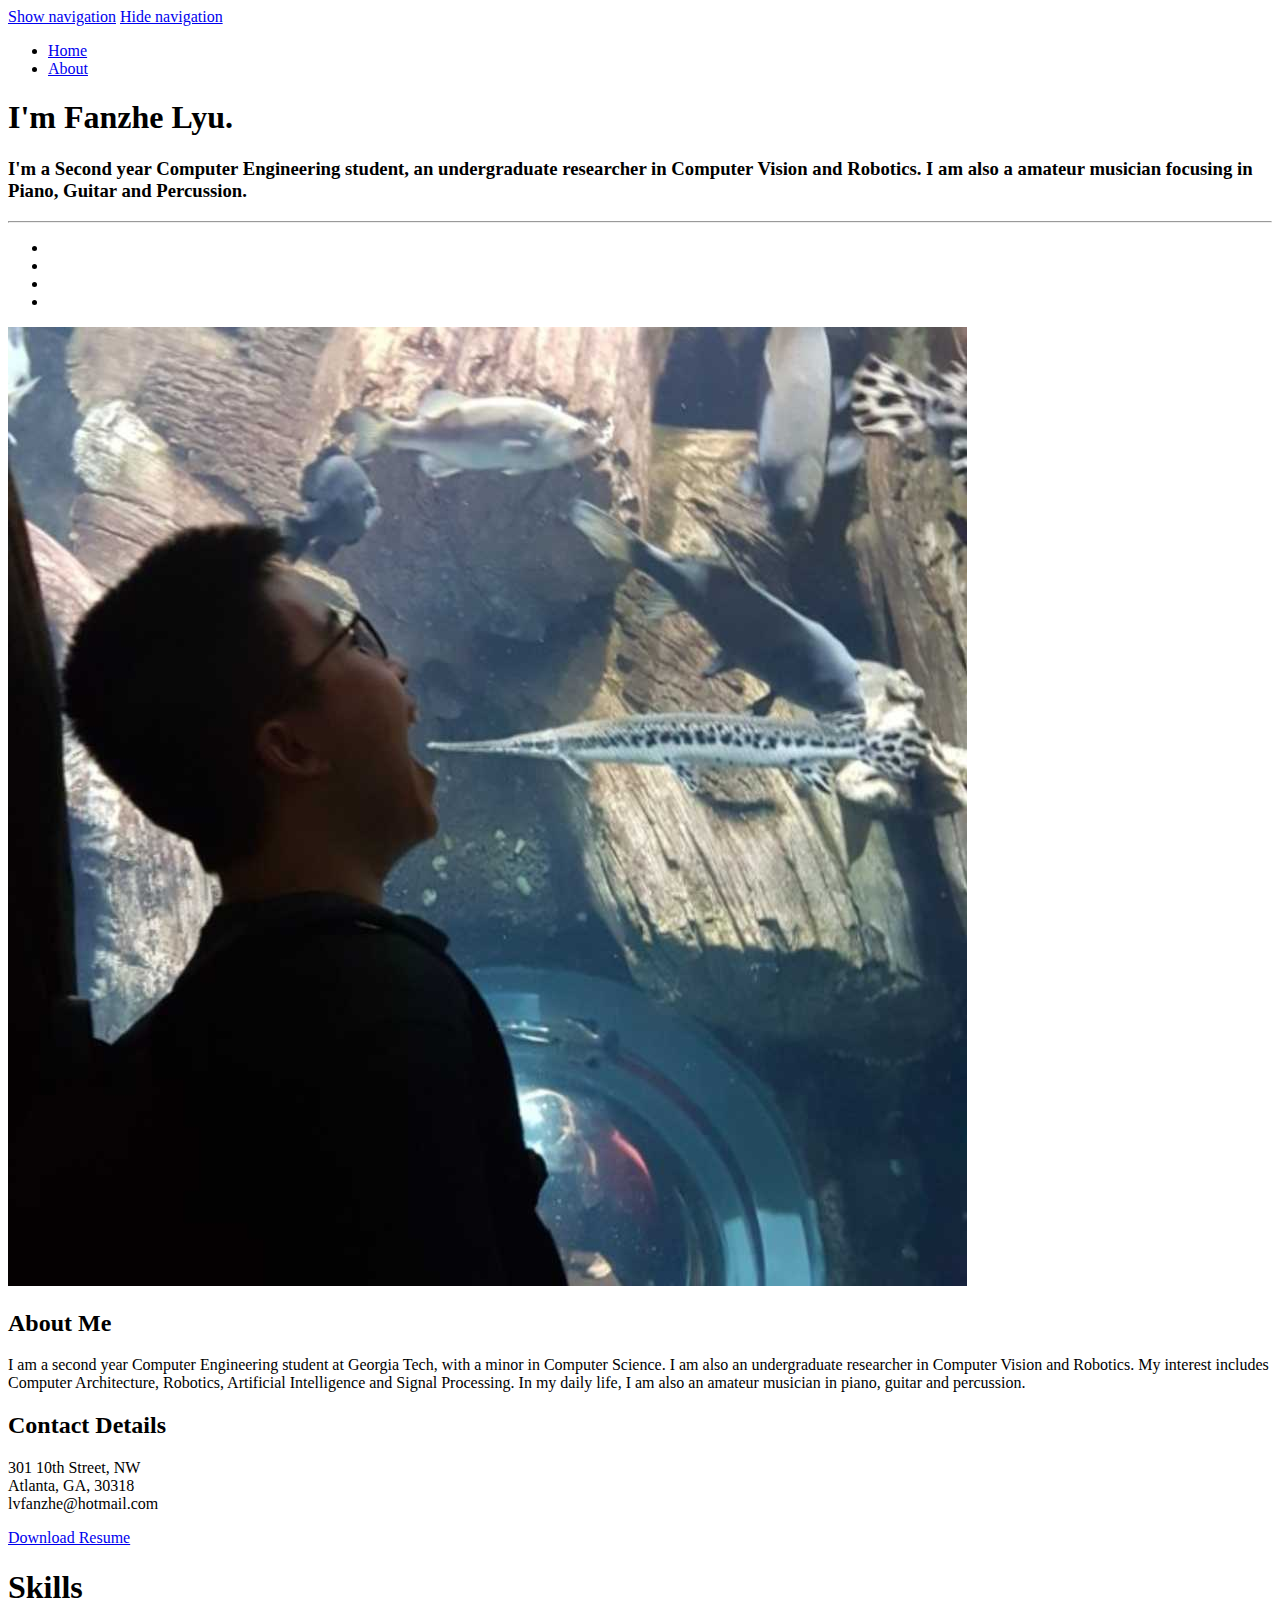
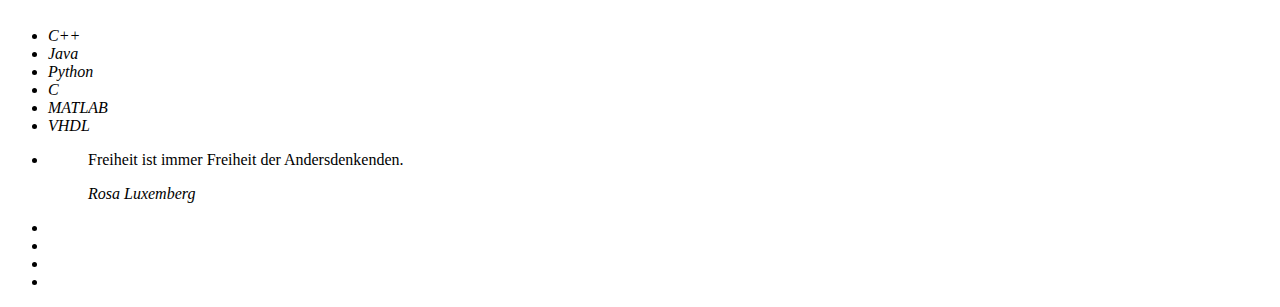
==== commit 37bab5b4: "make some small change" ====
--- a/index.html
+++ b/index.html
@@ -22,6 +22,7 @@
    <link rel="stylesheet" href="css/media-queries.css">
    <link rel="stylesheet" href="css/magnific-popup.css">
     <link rel="stylesheet" media="screen" href="css/style.css">
+    <!--<link rel="stylesheet" href="css/bootstrap.css">-->
 
    <!-- Script
    ================================================== -->
@@ -54,7 +55,7 @@
                 <li class="current"><a class="smoothscroll" href="#home">Home</a></li>
                 <li><a class="smoothscroll" href="#about">About</a></li>
 
-                <li><a class="smoothscroll" href="#testimonials">Testimonials</a></li>
+                <!--<li><a class="smoothscroll" href="#testimonials">Testimonials</a></li>-->
                 <!--<li><a class="smoothscroll" href="#contact">Contact</a></li>-->
              </ul> <!-- end #nav -->
 
@@ -87,13 +88,15 @@
    ================================================== -->
    <section id="about">
 
+
       <div class="row">
 
-         <div class="three columns">
-
-            <img class="profile-pic"  src="images/myphoto.jpeg" alt="" />
-
-         </div>
+          <div class="ten columns header-col">
+
+              <img class="profile-pic"  src="images/myphoto.jpeg" alt="" />
+
+          </div>
+
 
          <div class="nine columns main-col">
 
@@ -176,7 +179,7 @@
 
             <div class="two columns header-col">
 
-               <h1><span>Client Testimonials</span></h1>
+               <!--<h1><span>Client Testimonials</span></h1>-->
 
             </div>
 
@@ -252,6 +255,7 @@
    <script src="js/jquery.fittext.js"></script>
    <script src="js/magnific-popup.js"></script>
    <script src="js/init.js"></script>
+   <script src="js/bootstrap.min.js"></script>
 <script src="js/modernizr.js" defer="defer"></script>
 
 </body>
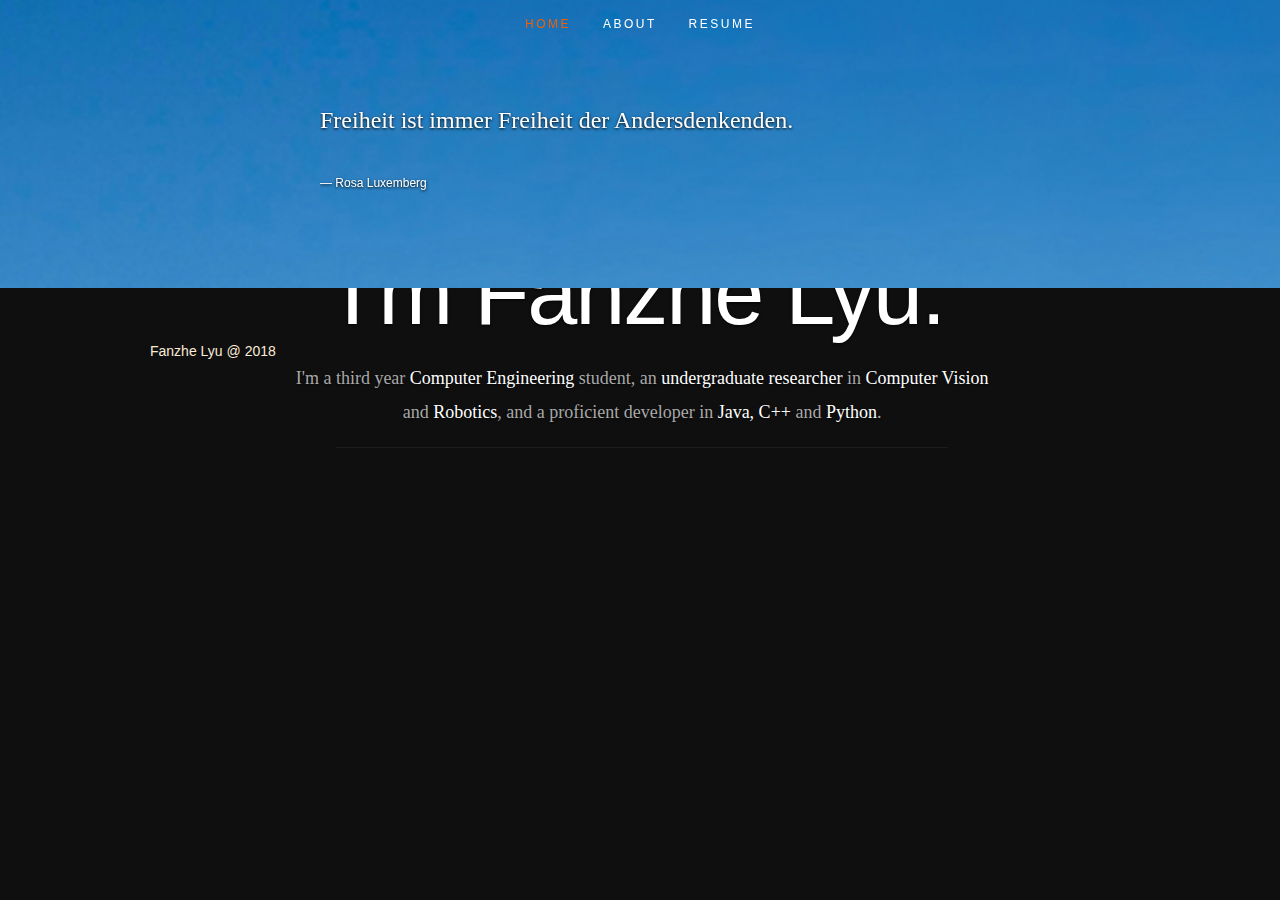
==== commit 702b2086: "change homepage" ====
--- a/index.html
+++ b/index.html
@@ -1,4 +1,4 @@
-<!DOCTYPE html>
+ <!DOCTYPE html>
 <!--[if lt IE 8 ]><html class="no-js ie ie7" lang="en"> <![endif]-->
 <!--[if IE 8 ]><html class="no-js ie ie8" lang="en"> <![endif]-->
 <!--[if (gte IE 8)|!(IE)]><!--><html class="no-js" lang="en"> <!--<![endif]-->
@@ -54,6 +54,7 @@
              <ul id="nav" class="nav">
                 <li class="current"><a class="smoothscroll" href="#home">Home</a></li>
                 <li><a class="smoothscroll" href="#about">About</a></li>
+                <li><a href="https://fanzhe98.github.io/resume/resume.pdf">Resume</a> </li>
 
                 <!--<li><a class="smoothscroll" href="#testimonials">Testimonials</a></li>-->
                 <!--<li><a class="smoothscroll" href="#contact">Contact</a></li>-->
@@ -67,9 +68,9 @@
           <div class="row banner">
              <div class="banner-text">
                 <h1 class="responsive-headline">I'm Fanzhe Lyu.</h1>
-                <h3>I'm a Second year <span>Computer Engineering</span> student, an <span>undergraduate researcher</span>
-                    in <span>Computer Vision</span> and <span>Robotics</span>. I am also a amateur musician focusing in
-                    <span>Piano, Guitar and Percussion</span>.
+                <h3>I'm a third year <span>Computer Engineering</span> student, an <span>undergraduate researcher</span>
+                    in <span>Computer Vision</span> and <span>Robotics</span>, and a proficient developer in
+                   <span>Java, C++</span> and <span>Python</span>.
                 </h3>
                 <hr />
                 <ul class="social">
@@ -78,96 +79,114 @@
                    <li><a href="https://github.com/fanzhe98"><i class="fa fa-github"></i></a></li>
                     <li><a href="mailto:lvfanzhe@hotmail.com"><i class="fa fa-envelope"></i></a></li>
                 </ul>
+                <div>
+                   <!--<a class="smoothscroll" href="#about"><i class="fa fa-4x fa-arrow-circle-down"></i></a>-->
+                </div>
              </div>
           </div>
 
+
        </header> <!-- Header End -->
    </div>
 
    <!-- About Section
    ================================================== -->
-   <section id="about">
-
-
-      <div class="row">
-
-          <div class="ten columns header-col">
-
-              <img class="profile-pic"  src="images/myphoto.jpeg" alt="" />
-
-          </div>
-
-
-         <div class="nine columns main-col">
-
-            <h2>About Me</h2>
-
-            <p>
-                I am a second year Computer Engineering student at Georgia Tech, with a minor in Computer Science.
-                I am also an undergraduate researcher in Computer Vision and Robotics. My interest includes Computer Architecture,
-                Robotics, Artificial Intelligence and Signal Processing. In my daily life, I am also an amateur musician in piano, guitar and percussion.
-            </p>
-
-            <div class="row">
-
-               <div class="columns contact-details">
-
-                  <h2>Contact Details</h2>
-                  <p class="address">
-						   <span>301 10th Street, NW<br>
-						         Atlanta, GA, 30318
-                     </span><br>
-                     <span>lvfanzhe@hotmail.com</span>
-					   </p>
-
-               </div>
-
-               <div class="columns download">
-                  <p>
-                     <a href="#" class="button"><i class="fa fa-download"></i>Download Resume</a>
-                  </p>
-               </div>
-
-            </div> <!-- end row -->
-
-         </div> <!-- end .main-col -->
-
-      </div>
-
-   </section> <!-- About Section End-->
+   <!--<section id="about">-->
+
+
+      <!--<div class="row">-->
+
+          <!--<div class="five column header-col">-->
+
+              <!--<img class="profile-pic"  src="images/myphoto.jpeg" alt="" style="height: 50%; width: 50%"/>-->
+
+          <!--</div>-->
+
+         <!--<div class="seven column main-col">-->
+            <!--<div class="button">-->
+               <!--<p>About Me</p>-->
+            <!--</div>-->
+            <!--<div class="button">-->
+               <!--<p>Resume</p>-->
+            <!--</div>-->
+            <!--<div class="button">-->
+
+            <!--</div>-->
+
+         <!--</div>-->
+
+
+
+         <!--&lt;!&ndash;<div class="nine columns main-col">&ndash;&gt;-->
+
+            <!--&lt;!&ndash;<h2>About Me</h2>&ndash;&gt;-->
+
+            <!--&lt;!&ndash;<p>&ndash;&gt;-->
+                <!--&lt;!&ndash;I am a second year Computer Engineering student at Georgia Tech, with a minor in Computer Science.&ndash;&gt;-->
+                <!--&lt;!&ndash;I am also an undergraduate researcher in Computer Vision and Robotics. My interest includes Computer Architecture,&ndash;&gt;-->
+                <!--&lt;!&ndash;Robotics, Artificial Intelligence and Signal Processing. In my daily life, I am also an amateur musician in piano, guitar and percussion.&ndash;&gt;-->
+            <!--&lt;!&ndash;</p>&ndash;&gt;-->
+
+            <!--&lt;!&ndash;<div class="row">&ndash;&gt;-->
+
+               <!--&lt;!&ndash;<div class="columns contact-details">&ndash;&gt;-->
+
+                  <!--&lt;!&ndash;<h2>Contact Details</h2>&ndash;&gt;-->
+                  <!--&lt;!&ndash;<p class="address">&ndash;&gt;-->
+						   <!--&lt;!&ndash;<span>301 10th Street, NW<br>&ndash;&gt;-->
+						         <!--&lt;!&ndash;Atlanta, GA, 30318&ndash;&gt;-->
+                     <!--&lt;!&ndash;</span><br>&ndash;&gt;-->
+                     <!--&lt;!&ndash;<span>lvfanzhe@hotmail.com</span>&ndash;&gt;-->
+					   <!--&lt;!&ndash;</p>&ndash;&gt;-->
+
+               <!--&lt;!&ndash;</div>&ndash;&gt;-->
+
+               <!--&lt;!&ndash;<div class="columns download">&ndash;&gt;-->
+                  <!--&lt;!&ndash;<p>&ndash;&gt;-->
+                     <!--&lt;!&ndash;<a href="https://fanzhe98.github.io/resume/resume.pdf" class="button"><i class="fa fa-download"></i>Download Resume</a>&ndash;&gt;-->
+                  <!--&lt;!&ndash;</p>&ndash;&gt;-->
+               <!--&lt;!&ndash;</div>&ndash;&gt;-->
+
+            <!--&lt;!&ndash;</div> &lt;!&ndash; end row &ndash;&gt;&ndash;&gt;-->
+
+         <!--&lt;!&ndash;</div> &lt;!&ndash; end .main-col &ndash;&gt;&ndash;&gt;-->
+
+      <!--</div>-->
+
+   <!--</section> &lt;!&ndash; About Section End&ndash;&gt;-->
 
 
    <!-- Resume Section
    ================================================== -->
-   <section id="resume">
-
-      <!-- Skills
-      ----------------------------------------------- -->
-      <div class="row skill">
-
-         <div class="three columns header-col">
-            <h1><span>Skills</span></h1>
-         </div>
-
-         <div class="nine columns main-col">
-				<div class="bars">
-
-				   <ul class="skills">
-					   <li><span class="bar-expand cpp"></span><em>C++</em></li>
-                  <li><span class="bar-expand java"></span><em>Java</em></li>
-						<li><span class="bar-expand python"></span><em>Python</em></li>
-						<li><span class="bar-expand c"></span><em>C</em></li>
-						<li><span class="bar-expand matlab"></span><em>MATLAB</em></li>
-                  <li><span class="bar-expand vhdl"></span><em>VHDL</em></li>
-					</ul>
-
-				</div><!-- end skill-bars -->
-
-			</div> <!-- main-col end -->
-
-      </div> <!-- End skills -->
-
-   </section> <!-- Resume Section End-->
+   <!--<section id="resume">-->
+
+      <!--&lt;!&ndash; Skills-->
+      <!-- -&#45;&#45;&#45;&#45;&#45;&#45;&#45;&#45;&#45;&#45;&#45;&#45;&#45;&#45;&#45;&#45;&#45;&#45;&#45;&#45;&#45;&#45;&#45;&#45;&#45;&#45;&#45;&#45;&#45;&#45;&#45;&#45;&#45;&#45;&#45;&#45;&#45;&#45;&#45;&#45;&#45;&#45;&#45;&#45;&#45;&#45; &ndash;&gt;-->
+      <!--<div class="row skill">-->
+
+         <!--<div class="three columns header-col">-->
+            <!--<h1><span>Skills</span></h1>-->
+         <!--</div>-->
+
+         <!--<div class="nine columns main-col">-->
+				<!--<div class="bars">-->
+
+				   <!--<ul class="skills">-->
+					   <!--<li><span class="bar-expand cpp"></span><em>C++</em></li>-->
+                  <!--<li><span class="bar-expand java"></span><em>Java</em></li>-->
+						<!--<li><span class="bar-expand python"></span><em>Python</em></li>-->
+						<!--<li><span class="bar-expand c"></span><em>C</em></li>-->
+						<!--<li><span class="bar-expand matlab"></span><em>MATLAB</em></li>-->
+                  <!--<li><span class="bar-expand vhdl"></span><em>VHDL</em></li>-->
+					<!--</ul>-->
+
+				<!--</div>&lt;!&ndash; end skill-bars &ndash;&gt;-->
+
+			<!--</div> &lt;!&ndash; main-col end &ndash;&gt;-->
+
+      <!--</div> &lt;!&ndash; End skills &ndash;&gt;-->
+
+   <!--</section> &lt;!&ndash; Resume Section End&ndash;&gt;-->
 
    <!-- Testimonials Section
    ================================================== -->
@@ -197,15 +216,14 @@
                         </blockquote>
                      </li> <!-- slide ends -->
 
-                     <!--<li>-->
-                        <!--<blockquote>-->
-                           <!--<p>This is Photoshop's version  of Lorem Ipsum. Proin gravida nibh vel velit auctor aliquet.-->
-                           <!--Aenean sollicitudin, lorem quis bibendum auctor, nisi elit consequat ipsum, nec sagittis sem-->
-                           <!--nibh id elit. Duis sed odio sit amet nibh vulputate cursus a sit amet mauris.-->
-                           <!--</p>-->
-                           <!--<cite>Mr. Adobe</cite>-->
-                        <!--</blockquote>-->
-                     <!--</li> &lt;!&ndash; slide ends &ndash;&gt;-->
+                     <li>
+                        <blockquote>
+                           <p>
+                              It is beyond a doubt that all our knowledge begins with experience.
+                           </p>
+                           <cite>Immanuel Kant</cite>
+                        </blockquote>
+                     </li>
 
                   </ul>
 
@@ -227,14 +245,16 @@
 
       <div class="row">
 
-         <div class="twelve columns">
-
-            <ul class="social-links">
-                <li><a href="https://www.facebook.com/profile.php?id=100006491412357"><i class="fa fa-facebook"></i></a></li>
-                <li><a href="https://www.linkedin.com/in/fanzhelyu/"><i class="fa fa-linkedin"></i></a></li>
-                <li><a href="https://github.com/fanzhe98"><i class="fa fa-github"></i></a></li>
-                <li><a href="mailto:lvfanzhe@hotmail.com"><i class="fa fa-envelope"></i></a></li>
-            </ul>
+         <div class="twelve columns" style="text-align: left">
+            <p style="color:antiquewhite">Fanzhe Lyu @ 2018</p>
+            <!--Fanzhe Lyu-->
+
+            <!--<ul class="social-links">-->
+                <!--<li><a href="https://www.facebook.com/profile.php?id=100006491412357"><i class="fa fa-facebook"></i></a></li>-->
+                <!--<li><a href="https://www.linkedin.com/in/fanzhelyu/"><i class="fa fa-linkedin"></i></a></li>-->
+                <!--<li><a href="https://github.com/fanzhe98"><i class="fa fa-github"></i></a></li>-->
+                <!--<li><a href="mailto:lvfanzhe@hotmail.com"><i class="fa fa-envelope"></i></a></li>-->
+            <!--</ul>-->
 
          <!--<div id="go-top"><a class="smoothscroll" title="Back to Top" href="#home"><i class="icon-up-open"></i></a></div>-->
 
--- a/css/default.css
+++ b/css/default.css
@@ -0,0 +1,807 @@
+/*
+=====================================================================
+*   Ceevee v1.0 Default Stylesheet
+*   url: styleshout.com
+*   03-17-2014
+=====================================================================
+
+TOC:
+a. Webfonts and Icon fonts
+b. Reset
+c. Default Styles
+   1. Basic
+   2. Typography
+   3. Links
+   4. Images
+   5. Buttons
+   6. Forms
+d. Grid
+e. Others
+   1. Clearing
+   2. Misc
+
+=====================================================================  */
+
+/* ------------------------------------------------------------------ */
+/* a. Webfonts and Icon fonts
+ ------------------------------------------------------------------ */
+
+@import url("fonts.css");
+@import url("fontello/css/fontello.css");
+@import url("font-awesome/css/font-awesome.min.css");
+
+/* ------------------------------------------------------------------
+/* b. Reset
+      Adapted from:
+      Normalize.css - https://github.com/necolas/normalize.css/
+      HTML5 Doctor Reset - html5doctor.com/html-5-reset-stylesheet/
+/* ------------------------------------------------------------------ */
+
+html, body, div, span, object, iframe,
+h1, h2, h3, h4, h5, h6, p, blockquote, pre,
+abbr, address, cite, code,
+del, dfn, em, img, ins, kbd, q, samp,
+small, strong, sub, sup, var,
+b, i,
+dl, dt, dd, ol, ul, li,
+fieldset, form, label, legend,
+table, caption, tbody, tfoot, thead, tr, th, td,
+article, aside, canvas, details, figcaption, figure,
+footer, header, hgroup, menu, nav, section, summary,
+time, mark, audio, video {
+   margin: 0;
+   padding: 0;
+   border: 0;
+   outline: 0;
+   font-size: 100%;
+   vertical-align: baseline;
+   background: transparent;
+}
+
+article,aside,details,figcaption,figure,
+footer,header,hgroup,menu,nav,section {
+   display: block;
+}
+
+audio,
+canvas,
+video {
+   display: inline-block;
+}
+
+audio:not([controls]) {
+   display: none;
+   height: 0;
+}
+
+[hidden] { display: none; }
+
+code, kbd, pre, samp {
+   font-family: monospace, serif;
+   font-size: 1em;
+}
+
+pre {
+   white-space: pre;
+   white-space: pre-wrap;
+   word-wrap: break-word;
+}
+
+blockquote, q { quotes: &#8220 &#8220; }
+
+blockquote:before, blockquote:after,
+q:before, q:after {
+   content: '';
+   content: none;
+}
+
+ins {
+   background-color: #ff9;
+   color: #000;
+   text-decoration: none;
+}
+
+mark {
+   background-color: #A7F4F6;
+   color: #555;
+}
+
+del { text-decoration: line-through; }
+
+abbr[title], dfn[title] {
+   border-bottom: 1px dotted;
+   cursor: help;
+}
+
+table {
+   border-collapse: collapse;
+   border-spacing: 0;
+}
+
+
+/* ------------------------------------------------------------------ */
+/* c. Default and Basic Styles
+      Adapted from:
+      Skeleton CSS Framework - http://www.getskeleton.com/
+      Typeplate Typographic Starter Kit - http://typeplate.com/
+/* ------------------------------------------------------------------ */
+
+/*  1. Basic  ------------------------------------------------------- */
+
+*,
+*:before,
+*:after {
+   -moz-box-sizing: border-box;
+   -webkit-box-sizing: border-box;
+   box-sizing: border-box;
+}
+
+html {
+   font-size: 62.5%;
+   -webkit-font-smoothing: antialiased;
+}
+
+body {
+   background: #fff;
+   font-family: 'opensans-regular', sans-serif;
+   font-weight: normal;
+   font-size: 15px;
+   line-height: 30px;
+	color: #838C95;
+
+   -webkit-font-smoothing: antialiased; /* Fix for webkit rendering */
+	-webkit-text-size-adjust: 100%;
+}
+
+/*  2. Typography
+       Vertical rhythm with leading derived from 6
+--------------------------------------------------------------------- */
+
+h1, h2, h3, h4, h5, h6 {
+   color: #313131;
+	font-family: 'opensans-bold', sans-serif;
+   font-weight: normal;
+}
+h1 a, h2 a, h3 a, h4 a, h5 a, h6 a { font-weight: inherit; }
+h1 { font-size: 38px; line-height: 42px; margin-bottom: 12px; letter-spacing: -1px; }
+h2 { font-size: 28px; line-height: 36px; margin-bottom: 6px; }
+h3 { font-size: 22px; line-height: 30px; margin-bottom: 12px; }
+h4 { font-size: 20px; line-height: 30px; margin-bottom: 6px; }
+h5 { font-size: 18px; line-height: 30px; }
+h6 { font-size: 14px; line-height: 30px; }
+.subheader { }
+
+p { margin: 0 0 30px 0; }
+p img { margin: 0; }
+p.lead {
+   font: 19px/36px 'opensans-light', sans-serif;
+   margin-bottom: 18px;
+}
+
+/* for 'em' and 'strong' tags, font-size and line-height should be same with
+the body tag due to rendering problems in some browsers */
+em { font: 15px/30px 'opensans-italic', sans-serif; }
+strong, b { font: 15px/30px 'opensans-bold', sans-serif; }
+small { font-size: 11px; line-height: inherit; }
+
+/*	Blockquotes */
+blockquote {
+   margin: 30px 0px;
+   padding-left: 40px;
+   position: relative;
+}
+blockquote:before {
+   content: "\201C";
+   opacity: 0.45;
+   font-size: 80px;
+   line-height: 0px;
+   margin: 0;
+   font-family: arial, sans-serif;
+
+   position: absolute;
+   top:  30px;
+	left: 0;
+}
+blockquote p {
+   font-family: 'librebaskerville-italic', serif;
+   padding: 0;
+   font-size: 18px;
+   line-height: 36px;
+}
+blockquote cite {
+   display: block;
+   font-size: 12px;
+   font-style: normal;
+   line-height: 18px;
+}
+blockquote cite:before { content: "\2014 \0020"; }
+blockquote cite a,
+blockquote cite a:visited { color: #8B9798; border: none }
+
+/* ---------------------------------------------------------------------
+/*  Pull Quotes Markup
+/*
+    <aside class="pull-quote">
+		<blockquote>
+			<p></p>
+		</blockquote>
+	 </aside>
+/*
+/* --------------------------------------------------------------------- */
+.pull-quote {
+   position: relative;
+	padding: 18px 30px 18px 0px;
+}
+.pull-quote:before,
+.pull-quote:after {
+	height: 1em;
+	opacity: 0.45;
+	position: absolute;
+	font-size: 80px;
+   font-family: Arial, Sans-Serif;
+}
+.pull-quote:before {
+	content: "\201C";
+	top:  33px;
+	left: 0;
+}
+.pull-quote:after {
+	content: '\201D';
+	bottom: -33px;
+	right: 0;
+}
+.pull-quote blockquote {
+   margin: 0;
+}
+.pull-quote blockquote:before {
+   content: none;
+}
+
+/* Abbreviations */
+abbr {
+   font-family: 'opensans-bold', sans-serif;
+	font-variant: small-caps;
+	text-transform: lowercase;
+   letter-spacing: .5px;
+	color: gray;
+}
+abbr:hover { cursor: help; }
+
+/* drop cap */
+.drop-cap:first-letter {
+	float: left;
+	margin: 0;
+	padding: 14px 6px 0 0;
+	font-size: 84px;
+	font-family: /* Copperplate */ 'opensans-bold', sans-serif;
+   line-height: 60px;
+	text-indent: 0;
+	background: transparent;
+	color: inherit;
+}
+
+hr { border: solid #E3E3E3; border-width: 1px 0 0; clear: both; margin: 11px 0 30px; height: 0; }
+
+
+/*  3. Links  ------------------------------------------------------- */
+
+a, a:visited {
+   text-decoration: none;
+   outline: 0;
+   color: #11ABB0;
+
+   -webkit-transition: color .3s ease-in-out;
+   -moz-transition: color .3s ease-in-out;
+   -o-transition: color .3s ease-in-out;
+   transition: color .3s ease-in-out;
+}
+a:hover, a:focus { color: #313131; }
+p a, p a:visited { line-height: inherit; }
+
+
+/*  4. List  --------------------------------------------------------- */
+
+ul, ol { margin-bottom: 24px; margin-top: 12px; }
+ul { list-style: none outside; }
+ol { list-style: decimal; }
+ol, ul.square, ul.circle, ul.disc { margin-left: 30px; }
+ul.square { list-style: square outside; }
+ul.circle { list-style: circle outside; }
+ul.disc { list-style: disc outside; }
+ul ul, ul ol,
+ol ol, ol ul { margin: 6px 0 6px 30px; }
+ul ul li, ul ol li,
+ol ol li, ol ul li { margin-bottom: 6px; }
+li { line-height: 18px; margin-bottom: 12px; }
+ul.large li { }
+li p { }
+
+/* ---------------------------------------------------------------------
+/*  Stats Tab Markup
+
+    <ul class="stats-tabs">
+		<li><a href="#">[value]<b>[name]</b></a></li>
+	 </ul>
+
+    Extend this object into your markup.
+/*
+/* --------------------------------------------------------------------- */
+.stats-tabs {
+   padding: 0;
+   margin: 24px 0;
+}
+.stats-tabs li {
+	display: inline-block;
+	margin: 0 10px 18px 0;
+	padding: 0 10px 0 0;
+	border-right: 1px solid #ccc;
+}
+.stats-tabs li:last-child {
+	margin: 0;
+	padding: 0;
+	border: none;
+}
+.stats-tabs li a {
+	display: inline-block;
+	font-size: 22px;
+	font-family: 'opensans-bold', sans-serif;
+   border: none;
+   color: #313131;
+}
+.stats-tabs li a:hover {
+   color:#11ABB0;
+}
+.stats-tabs li a b {
+	display: block;
+	margin: 6px 0 0 0;
+	font-size: 13px;
+	font-family: 'opensans-regular', sans-serif;
+   color: #8B9798;
+}
+
+/* definition list */
+dl { margin: 12px 0; }
+dt { margin: 0; color:#11ABB0; }
+dd { margin: 0 0 0 20px; }
+
+/* Lining Definition Style Markup */
+.lining dt,
+.lining dd {
+	display: inline;
+	margin: 0;
+}
+.lining dt + dt:before,
+.lining dd + dt:before {
+	content: "\A";
+	white-space: pre;
+}
+.lining dd + dd:before {
+	content: ", ";
+}
+.lining dd:before {
+	content: ": ";
+	margin-left: -0.2em;
+}
+
+/* Dictionary Definition Style Markup */
+.dictionary-style dt {
+	display: inline;
+	counter-reset: definitions;
+}
+.dictionary-style dt + dt:before {
+	content: ", ";
+	margin-left: -0.2em;
+}
+.dictionary-style dd {
+	display: block;
+	counter-increment: definitions;
+}
+.dictionary-style dd:before {
+	content: counter(definitions, decimal) ". ";
+}
+
+/* Pagination */
+.pagination {
+   margin: 36px auto;
+   text-align: center;
+}
+.pagination ul li {
+   display: inline-block;
+   margin: 0;
+   padding: 0;
+}
+.pagination .page-numbers {
+   font: 15px/18px 'opensans-bold', sans-serif;
+   display: inline-block;
+   padding: 6px 10px;
+   margin-right: 3px;
+   margin-bottom: 6px;
+	color: #6E757C;
+	background-color: #E6E8EB;
+
+	-webkit-transition: all 200ms ease-in-out;
+	-moz-transition: all 200ms ease-in-out;
+	-o-transition: all 200ms ease-in-out;
+	-ms-transition: all 200ms ease-in-out;
+	transition: all 200ms ease-in-out;
+
+   -moz-border-radius: 3px;
+   -webkit-border-radius: 3px;
+   -khtml-border-radius: 3px;
+	border-radius: 3px;
+}
+.pagination .page-numbers:hover {
+   background: #838A91;
+   color: #fff;
+}
+.pagination .current,
+.pagination .current:hover {
+   background-color: #11ABB0;
+   color: #fff;
+}
+.pagination .inactive,
+.pagination .inactive:hover {
+   background-color: #E6E8EB;
+	color: #A9ADB2;
+}
+.pagination .prev, .pagination .next {}
+
+/*  5. Images  --------------------------------------------------------- */
+
+img {
+   max-width: 100%;
+   height: auto;
+}
+img.pull-right { margin: 12px 0px 0px 18px; }
+img.pull-left { margin: 12px 18px 0px 0px; }
+
+/*  6. Buttons  --------------------------------------------------------- */
+
+.button,
+.button:visited,
+button,
+input[type="submit"],
+input[type="reset"],
+input[type="button"] {
+   font: 16px/30px 'opensans-bold', sans-serif;
+   background: rgba(53,87,169,0.49);
+   display: inline-block;
+	text-decoration: none;
+   letter-spacing: 0;
+   color: #fff;
+	padding: 12px 20px;
+	margin-bottom: 18px;
+   border: none;
+   cursor: pointer;
+   height: auto;
+
+   -webkit-transition: all .2s ease-in-out;
+	-moz-transition: all .2s ease-in-out;
+	-o-transition: all .2s ease-in-out;
+	-ms-transition: all .2s ease-in-out;
+	transition: all .2s ease-in-out;
+
+   -moz-border-radius: 3px;
+   -webkit-border-radius: 3px;
+   -khtml-border-radius: 3px;
+   border-radius: 3px;
+}
+
+.button:hover,
+button:hover,
+input[type="submit"]:hover,
+input[type="reset"]:hover,
+input[type="button"]:hover {
+   background: #3d4145;
+   color: #fff;
+}
+
+.button:active,
+button:active,
+input[type="submit"]:active,
+input[type="reset"]:active,
+input[type="button"]:active {
+   background: #3d4145;
+   color: #fff;
+}
+
+.button.full-width,
+button.full-width,
+input[type="submit"].full-width,
+input[type="reset"].full-width,
+input[type="button"].full-width {
+	width: 100%;
+	padding-left: 0 !important;
+	padding-right: 0 !important;
+	text-align: center;
+}
+
+/* Fix for odd Mozilla border & padding issues */
+button::-moz-focus-inner,
+input::-moz-focus-inner {
+    border: 0;
+    padding: 0;
+}
+
+
+/*  7. Forms  --------------------------------------------------------- */
+
+form { margin-bottom: 24px; }
+fieldset { margin-bottom: 24px; }
+
+input[type="text"],
+input[type="password"],
+input[type="email"],
+textarea,
+select {
+   display: block;
+   padding: 18px 15px;
+   margin: 0 0 24px 0;
+   border: 0;
+   outline: none;
+   vertical-align: middle;
+   min-width: 225px;
+	max-width: 100%;
+   font-size: 15px;
+   line-height: 24px;
+	color: #647373;
+	background: #D3D9D9;
+
+}
+
+/* select { padding: 0;
+   width: 220px;
+   } */
+
+input[type="text"]:focus,
+input[type="password"]:focus,
+input[type="email"]:focus,
+textarea:focus {
+   color: #B3B7BC;
+	background-color: #3d4145;
+}
+
+textarea { min-height: 220px; }
+
+label,
+legend {
+   font: 16px/24px 'opensans-bold', sans-serif;
+	margin: 12px 0;
+   color: #3d4145;
+   display: block;
+}
+label span,
+legend span {
+	color: #8B9798;
+   font: 14px/24px 'opensans-regular', sans-serif;
+}
+
+input[type="checkbox"],
+input[type="radio"] {
+    font-size: 15px;
+    color: #737373;
+}
+
+input[type="checkbox"] { display: inline; }
+
+/* ------------------------------------------------------------------ */
+/* d. Grid
+---------------------------------------------------------------------
+   gutter = 40px.
+/* ------------------------------------------------------------------ */
+
+/* default
+--------------------------------------------------------------- */
+.row {
+   width: 96%;
+   max-width: 1020px;
+   margin: 0 auto;
+}
+/* fixed width for IE8 */
+.ie .row { width: 1000px ; }
+
+.narrow .row { max-width: 980px; }
+
+.row .row { width: auto; max-width: none; margin: 0 -20px; }
+
+/* row clearing */
+.row:before,
+.row:after {
+    content: " ";
+    display: table;
+}
+.row:after {
+    clear: both;
+}
+
+.column, .columns {
+   position: relative;
+   padding: 0 20px;
+   min-height: 1px;
+   float: left;
+}
+.column.centered, .columns.centered  {
+    float: none;
+    margin: 0 auto;
+}
+
+/* removed gutters */
+.row.collapsed > .column,
+.row.collapsed > .columns,
+.column.collapsed, .columns.collapsed  { padding: 0; }
+
+[class*="column"] + [class*="column"]:last-child { float: right; }
+[class*="column"] + [class*="column"].end { float: right; }
+
+/* column widths */
+.row .one         { width: 8.33333%; }
+.row .two         { width: 16.66667%; }
+.row .three       { width: 25%; }
+.row .four        { width: 33.33333%; }
+.row .five        { width: 41.66667%; }
+.row .six         { width: 50%; }
+.row .seven       { width: 58.33333%; }
+.row .eight       { width: 66.66667%; }
+.row .nine        { width: 75%; }
+.row .ten         { width: 83.33333%; }
+.row .eleven      { width: 91.66667%; }
+.row .twelve      { width: 100%; }
+
+/* Offsets */
+.row .offset-1    { margin-left: 8.33333%; }
+.row .offset-2    { margin-left: 16.66667%; }
+.row .offset-3    { margin-left: 25%; }
+.row .offset-4    { margin-left: 33.33333%; }
+.row .offset-5    { margin-left: 41.66667%; }
+.row .offset-6    { margin-left: 50%; }
+.row .offset-7    { margin-left: 58.33333%; }
+.row .offset-8    { margin-left: 66.66667%; }
+.row .offset-9    { margin-left: 75%; }
+.row .offset-10   { margin-left: 83.33333%; }
+.row .offset-11   { margin-left: 91.66667%; }
+
+/* Push/Pull */
+.row .push-1      { left: 8.33333%; }
+.row .pull-1      { right: 8.33333%; }
+.row .push-2      { left: 16.66667%; 	}
+.row .pull-2      { right: 16.66667%; }
+.row .push-3      { left: 25%; }
+.row .pull-3      { right: 25%;	}
+.row .push-4      { left: 33.33333%; }
+.row .pull-4      { right: 33.33333%; }
+.row .push-5      { left: 41.66667%; }
+.row .pull-5      { right: 41.66667%; }
+.row .push-6      { left: 50%; }
+.row .pull-6      { right: 50%; }
+.row .push-7      { left: 58.33333%; }
+.row .pull-7      { right: 58.33333%; }
+.row .push-8      { left: 66.66667%; 	}
+.row .pull-8      { right: 66.66667%; }
+.row .push-9      { left: 75%; }
+.row .pull-9      { right: 75%; }
+.row .push-10     { left: 83.33333%; }
+.row .pull-10     { right: 83.33333%; }
+.row .push-11     { left: 91.66667%; }
+.row .pull-11     { right: 91.66667%; }
+
+/* block grids
+--------------------------------------------------------------------- */
+.bgrid-sixths [class*="column"]   { width: 16.66667%; }
+.bgrid-quarters [class*="column"] { width: 25%; }
+.bgrid-thirds [class*="column"]   { width: 33.33333%; }
+.bgrid-halves [class*="column"]   { width: 50%; }
+
+[class*="bgrid"] [class*="column"] + [class*="column"]:last-child { float: left; }
+
+/* Left clearing for block grid columns - columns that changes width in
+different screen sizes. Allows columns with different heights to align
+properly.
+--------------------------------------------------------------------- */
+.first { clear: left; }   /* first column in default screen */
+.s-first { clear: none; } /* first column in smaller screens */
+
+/* smaller screens
+--------------------------------------------------------------- */
+@media only screen and (max-width: 900px) {
+
+   /* block grids on small screens */
+   .s-bgrid-sixths [class*="column"]   { width: 16.66667%; }
+   .s-bgrid-quarters [class*="column"] { width: 25%; }
+   .s-bgrid-thirds [class*="column"]   { width: 33.33333%; }
+   .s-bgrid-halves [class*="column"]   { width: 50%; }
+
+   /* block grids left clearing */
+   .first { clear: none; }
+   .s-first { clear: left; }
+
+}
+
+/* mobile wide/smaller tablets
+--------------------------------------------------------------- */
+@media only screen and (max-width: 767px) {
+
+   .row {
+	   width: 460px;
+	   margin: 0 auto;
+      padding: 0;
+	}
+   .column, .columns {
+	   width: auto !important;
+	   float: none;
+	   margin-left: 0;
+	   margin-right: 0;
+      padding: 0 30px;
+   }
+   .row .row { width: auto; max-width: none; margin: 0 -30px; }
+
+   [class*="column"] + [class*="column"]:last-child { float: none; }
+   [class*="bgrid"] [class*="column"] + [class*="column"]:last-child { float: none; }
+
+   /* Offsets */
+   .row .offset-1    { margin-left: 0%; }
+   .row .offset-2    { margin-left: 0%; }
+   .row .offset-3    { margin-left: 0%; }
+   .row .offset-4    { margin-left: 0%; }
+   .row .offset-5    { margin-left: 0%; }
+   .row .offset-6    { margin-left: 0%; }
+   .row .offset-7    { margin-left: 0%; }
+   .row .offset-8    { margin-left: 0%; }
+   .row .offset-9    { margin-left: 0%; }
+   .row .offset-10   { margin-left: 0%; }
+   .row .offset-11   { margin-left: 0%; }
+}
+
+/* mobile narrow
+--------------------------------------------------------------- */
+@media only screen and (max-width: 460px) {
+
+   .row { width: auto; }
+
+}
+
+/* larger screens
+--------------------------------------------------------------- */
+@media screen and (min-width: 1200px) {
+
+   .wide .row { max-width: 1180px; }
+
+}
+
+/* ------------------------------------------------------------------ */
+/* e. Others
+/* ------------------------------------------------------------------ */
+
+/*  1. Clearing
+    (http://nicolasgallagher.com/micro-clearfix-hack/
+--------------------------------------------------------------------- */
+
+.cf:before,
+.cf:after {
+    content: " ";
+    display: table;
+}
+.cf:after {
+    clear: both;
+}
+
+/*  2. Misc -------------------------------------------------------- */
+
+.remove-bottom { margin-bottom: 0 !important; }
+.half-bottom { margin-bottom: 12px !important; }
+.add-bottom { margin-bottom: 24px !important; }
+.no-border { border: none; }
+
+.text-center  { text-align: center !important; }
+.text-left    { text-align: left !important; }
+.text-right   { text-align: right !important; }
+.pull-left    { float: left !important; }
+.pull-right   { float: right !important; }
+.align-center {
+	margin-left: auto !important;
+	margin-right: auto !important;
+	text-align: center !important;
+}
+
+
+
+
--- a/css/layout.css
+++ b/css/layout.css
@@ -0,0 +1,1008 @@
+/*
+=====================================================================
+*   Ceevee v1.0 Layout Stylesheet
+*   url: styleshout.com
+*   03-18-2014
+=====================================================================
+
+   TOC:
+   a. General Styles
+   b. Header Styles
+   c. About Section
+   d. Resume Section
+   e. Portfolio Section
+   f. Call To Action Section
+   g. Testimonials Section
+   h. Contact Section
+   i. Footer
+
+===================================================================== */
+
+/* ------------------------------------------------------------------ */
+/* a. General Styles
+/* ------------------------------------------------------------------ */
+
+body { background: #0f0f0f; }
+
+/* ------------------------------------------------------------------ */
+/* b. Header Styles
+/* ------------------------------------------------------------------ */
+
+header {
+   position: absolute;
+   height: 800px;
+   min-height: 500px;
+   width: 100%;
+   /*background: #161415 url(../images/header-background.jpg) no-repeat top center;*/
+   /*background-size: cover !important;*/
+	/*-webkit-background-size: cover !important;*/
+   text-align: center;
+   overflow: hidden;
+}
+
+/* vertically center banner section */
+header:before {
+   content: '';
+   display: inline-block;
+   vertical-align: middle;
+   height: 100%;
+}
+header .banner {
+   display: inline-block;
+   vertical-align: middle;
+   margin: 0 auto;
+   width: 85%;
+   padding-bottom: 30px;s
+   text-align: center;
+}
+
+header .banner-text { width: 100%; }
+header .banner-text h1 {
+   font: 90px/1.1em 'opensans-bold', sans-serif;
+   color: #fff;
+   letter-spacing: -2px;
+   margin: 0 auto 18px auto;
+   text-shadow: 0px 1px 3px rgba(0, 0, 0, .8);
+}
+header .banner-text h3 {
+   font: 18px/1.9em 'librebaskerville-regular', serif;
+   color: #A8A8A8;
+   margin: 0 auto;
+   width: 70%;
+   text-shadow: 0px 1px 2px rgba(0, 0, 0, .5);
+}
+header .banner-text h3 span,
+header .banner-text h3 a {
+   color: #fff;
+}
+header .banner-text hr {
+   width: 60%;
+   margin: 18px auto 24px auto;
+   border-color: #2F2D2E;
+   border-color: rgba(150, 150, 150, .1);
+}
+
+/* header social links */
+header .social {
+   margin: 24px 0;
+   padding: 0;
+   font-size: 30px;
+   text-shadow: 0px 1px 2px rgba(0, 0, 0, .8);
+}
+header .social li {
+   display: inline-block;
+   margin: 0 15px;
+   padding: 0;
+}
+header .social li a { color: #fff; }
+header .social li a:hover { color: #11ABB0; }
+
+/* scrolldown link */
+header .scrolldown a {
+   position: absolute;
+   bottom: 30px;
+   left: 50%;
+   margin-left: -29px;
+   color: #fff;
+   display: block;
+   height: 42px;
+   width: 42px;
+   font-size: 42px;
+   line-height: 42px;
+   color: #fff;
+   border-radius: 100%;
+
+   -webkit-transition: all .3s ease-in-out;
+   -moz-transition: all .3s ease-in-out;
+   -o-transition: all .3s ease-in-out;
+   transition: all .3s ease-in-out;
+}
+header .scrolldown a:hover { color: #11ABB0; }
+
+/* primary navigation
+--------------------------------------------------------------------- */
+#nav-wrap ul, #nav-wrap li, #nav-wrap a {
+	 margin: 0;
+	 padding: 0;
+	 border: none;
+	 outline: none;
+}
+
+/* nav-wrap */
+#nav-wrap {
+   font: 12px 'opensans-bold', sans-serif;
+   width: 100%;
+   text-transform: uppercase;
+   letter-spacing: 2.5px;
+   margin: 0 auto;
+   z-index: 100;
+   position: fixed;
+   left: 0;
+   top: 0;
+}
+.opaque { background-color: #333; }
+
+/* hide toggle button */
+#nav-wrap > a.mobile-btn { display: none; }
+
+ul#nav {
+   min-height: 48px;
+   width: auto;
+
+   /* center align the menu */
+   text-align: center;
+}
+ul#nav li {
+   position: relative;
+   list-style: none;
+   height: 48px;
+   display: inline-block;
+}
+
+/* Links */
+ul#nav li a {
+
+/* 8px padding top + 8px padding bottom + 32px line-height = 48px */
+
+   display: inline-block;
+   padding: 8px 13px;
+   line-height: 32px;
+	text-decoration: none;
+   text-align: left;
+   color: #fff;
+
+	-webkit-transition: color .2s ease-in-out;
+	-moz-transition: color .2s ease-in-out;
+	-o-transition: color .2s ease-in-out;
+	-ms-transition: color .2s ease-in-out;
+	transition: color .2s ease-in-out;
+}
+
+ul#nav li a:active { background-color: transparent !important; }
+ul#nav li.current a { color: #F06000; }
+
+
+/* ------------------------------------------------------------------ */
+/* c. About Section
+/* ------------------------------------------------------------------ */
+
+#about {
+   background: #2B2B2B;
+   padding-top: 96px;
+   padding-bottom: 66px;
+   overflow: hidden;
+}
+
+#about a, #about a:visited  { color: #fff; }
+#about a:hover, #about a:focus { color: #11ABB0; }
+
+#about h2 {
+   font: 22px/30px 'opensans-bold', sans-serif;
+   color: #fff;
+   margin-bottom: 12px;
+}
+#about p {
+   line-height: 30px;
+   color: #7A7A7A;
+}
+#about .profile-pic {
+   position: relative;
+   width: 120px;
+   height: 120px;
+   border-radius: 100%;
+}
+#about .contact-details { width: 41.66667%; }
+#about .download {
+   width: 58.33333%;
+   padding-top: 6px;
+}
+#about .main-col { padding-right: 5%; }
+#about .download .button {
+   margin-top: 6px;
+   background: #444;
+}
+#about .download .button:hover {
+   background: #fff;
+   color: #2B2B2B;
+}
+#about .download .button i {
+   margin-right: 15px;
+   font-size: 20px;
+}
+
+
+/* ------------------------------------------------------------------ */
+/* d. Resume Section
+/* ------------------------------------------------------------------ */
+
+#resume {
+   background: #fff;
+   padding-top: 90px;
+   padding-bottom: 72px;
+   overflow: hidden;
+}
+
+#resume a, #resume a:visited  { color: #11ABB0; }
+#resume a:hover, #resume a:focus { color: #313131; }
+
+#resume h1 {
+   font: 18px/24px 'opensans-bold', sans-serif;
+   text-transform: uppercase;
+   letter-spacing: 1px;
+}
+#resume h1 span {
+   border-bottom: 3px solid #11ABB0;
+   padding-bottom: 6px;
+}
+#resume h3 {
+   font: 25px/30px 'opensans-bold', sans-serif;
+}
+
+#resume .header-col { padding-top: 9px; }
+#resume .main-col { padding-right: 10%; }
+
+.education, .work {
+   margin-bottom: 48px;
+   padding-bottom: 24px;
+   border-bottom: 1px solid #E8E8E8;
+}
+#resume .info {
+   font: 16px/24px 'librebaskerville-italic', serif;
+   color: #6E7881;
+   margin-bottom: 18px;
+   margin-top: 9px;
+}
+#resume .info span {
+   margin-right: 5px;
+   margin-left: 5px;
+}
+#resume .date {
+   font: 15px/24px 'opensans-regular', sans-serif;
+   margin-top: 6px;
+}
+
+/*----------------------------------------------*/
+/*	Skill Bars
+/*----------------------------------------------*/
+
+.bars {
+	width: 95%;
+	float: left;
+	padding: 0;
+	text-align: left;
+}
+.bars .skills {
+  	margin-top: 36px;
+   list-style: none;
+}
+.bars li {
+   position: relative;
+  	margin-bottom: 60px;
+  	background: #ccc;
+  	height: 42px;
+  	border-radius: 3px;
+}
+.bars li em {
+	font: 15px 'opensans-bold', sans-serif;
+   color: #313131;
+	text-transform: uppercase;
+   letter-spacing: 2px;
+	font-weight: normal;
+   position: relative;
+	top: -36px;
+}
+.bar-expand {
+   position: absolute;
+   left: 0;
+   top: 0;
+
+   margin: 0;
+   padding-right: 24px;
+  	background: #313131;
+   display: inline-block;
+  	height: 42px;
+   line-height: 42px;
+   border-radius: 3px 0 0 3px;
+}
+
+
+.cpp {
+    width: 60%;
+    -moz-animation: cpp 2s ease;
+    -webkit-animation: cpp 2s ease;
+}
+
+.java {
+    width: 70%;
+    -moz-animation: java 2s ease;
+    -webkit-animation: java 2s ease;
+}
+.python {
+    width: 80%;
+    -moz-animation: python 2s ease;
+    -webkit-animation: python 2s ease;
+}
+.c {
+    width: 80%;
+    -moz-animation: c 2s ease;
+    -webkit-animation: c 2s ease;
+}
+.matlab {
+    width: 70%;
+    -moz-animation: matlab 2s ease;
+    -webkit-animation: matlab 2s ease;
+}
+.vhdl {
+    width: 50%;
+    -moz-animation: vhdl 2s ease;
+    -webkit-animation: vhdl 2s ease;
+}
+
+@-moz-keyframes cpp {
+  0%   { width: 0px;  }
+  100% { width: 60%;  }
+}
+@-moz-keyframes java {
+  0%   { width: 0px;  }
+  100% { width: 55%;  }
+}
+@-moz-keyframes python {
+  0%   { width: 0px;  }
+  100% { width: 50%;  }
+}
+@-moz-keyframes c {
+  0%   { width: 0px;  }
+  100% { width: 90%;  }
+}
+@-moz-keyframes matlab {
+  0%   { width: 0px;  }
+  100% { width: 80%;  }
+}
+@-moz-keyframes vhdl {
+  0%   { width: 0px;  }
+  100% { width: 50%;  }
+}
+
+@-webkit-keyframes cpp {
+  0%   { width: 0px;  }
+  100% { width: 60%;  }
+}
+@-webkit-keyframes java {
+  0%   { width: 0px;  }
+  100% { width: 55%;  }
+}
+@-webkit-keyframes python {
+  0%   { width: 0px;  }
+  100% { width: 50%;  }
+}
+@-webkit-keyframes c {
+  0%   { width: 0px;  }
+  100% { width: 90%;  }
+}
+@-webkit-keyframes matlab {
+  0%   { width: 0px;  }
+  100% { width: 80%;  }
+}
+@-webkit-keyframes vhdl {
+  0%   { width: 0px;  }
+  100% { width: 50%;  }
+}
+
+/* ------------------------------------------------------------------ */
+/* e. Portfolio Section
+/* ------------------------------------------------------------------ */
+
+#portfolio {
+   background: #ebeeee;
+   padding-top: 90px;
+   padding-bottom: 60px;
+}
+#portfolio h1 {
+   font: 15px/24px 'opensans-semibold', sans-serif;
+   text-transform: uppercase;
+   letter-spacing: 1px;
+   text-align: center;
+   margin-bottom: 48px;
+   color: #95A3A3;
+}
+
+/* Portfolio Content */
+#portfolio-wrapper .columns { margin-bottom: 36px; }
+.portfolio-item .item-wrap {
+   background: #fff;
+   overflow: hidden;
+   position: relative;
+
+   -webkit-transition: all 0.3s ease-in-out;
+	-moz-transition: all 0.3s ease-in-out;
+	-o-transition: all 0.3s ease-in-out;
+	-ms-transition: all 0.3s ease-in-out;
+	transition: all 0.3s ease-in-out;
+}
+.portfolio-item .item-wrap a {
+   display: block;
+   cursor: pointer;
+}
+
+/* overlay */
+.portfolio-item .item-wrap .overlay {
+   position: absolute;
+   left: 0;
+   top: 0;
+   width: 100%;
+   height: 100%;
+
+	opacity: 0;
+	-moz-opacity: 0;
+	filter:alpha(opacity=0);
+
+   -webkit-transition: opacity 0.3s ease-in-out;
+	-moz-transition: opacity 0.3s ease-in-out;
+	-o-transition: opacity 0.3s ease-in-out;
+	transition: opacity 0.3s ease-in-out;
+
+   background: url(../images/overlay-bg.png) repeat;
+}
+.portfolio-item .item-wrap .link-icon {
+   display: block;
+   color: #fff;
+   height: 30px;
+   width: 30px;
+   font-size: 18px;
+   line-height: 30px;
+   text-align: center;
+
+   opacity: 0;
+	-moz-opacity: 0;
+	filter:alpha(opacity=0);
+
+   -webkit-transition: opacity 0.3s ease-in-out;
+	-moz-transition: opacity 0.3s ease-in-out;
+	-o-transition: opacity 0.3s ease-in-out;
+	transition: opacity 0.3s ease-in-out;
+
+   position: absolute;
+   top: 50%;
+   left: 50%;
+   margin-left: -15px;
+   margin-top: -15px;
+}
+.portfolio-item .item-wrap img {
+   vertical-align: bottom;
+}
+.portfolio-item .portfolio-item-meta { padding: 18px }
+.portfolio-item .portfolio-item-meta h5 {
+   font: 14px/21px 'opensans-bold', sans-serif;
+   color: #fff;
+}
+.portfolio-item .portfolio-item-meta p {
+   font: 12px/18px 'opensans-light', sans-serif;
+   color: #c6c7c7;
+   margin-bottom: 0;
+}
+
+/* on hover */
+.portfolio-item:hover .overlay {
+	opacity: 1;
+	-moz-opacity: 1;
+	filter:alpha(opacity=100);
+}
+.portfolio-item:hover .link-icon {
+   opacity: 1;
+	-moz-opacity: 1;
+	filter:alpha(opacity=100);
+}
+
+/* popup modal */
+.popup-modal {
+	max-width: 550px;
+	background: #fff;
+	position: relative;
+	margin: 0 auto;
+}
+.popup-modal .description-box { padding: 12px 36px 18px 36px; }
+.popup-modal .description-box h4 {
+   font: 15px/24px 'opensans-bold', sans-serif;
+	margin-bottom: 12px;
+   color: #111;
+}
+.popup-modal .description-box p {
+	font: 14px/24px 'opensans-regular', sans-serif;
+   color: #A1A1A1;
+   margin-bottom: 12px;
+}
+.popup-modal .description-box .categories {
+   font: 11px/21px 'opensans-light', sans-serif;
+   color: #A1A1A1;
+   text-transform: uppercase;
+   letter-spacing: 2px;
+   display: block;
+   text-align: left;
+}
+.popup-modal .description-box .categories i {
+   margin-right: 8px;
+}
+.popup-modal .link-box {
+   padding: 18px 36px;
+   background: #111;
+   text-align: left;
+}
+.popup-modal .link-box a {
+   color: #fff;
+	font: 11px/21px 'opensans-bold', sans-serif;
+	text-transform: uppercase;
+   letter-spacing: 3px;
+   cursor: pointer;
+}
+.popup-modal a:hover {	color: #00CCCC; }
+.popup-modal a.popup-modal-dismiss { margin-left: 24px; }
+
+
+/* fadein/fadeout effect for modal popup
+/* ------------------------------------------------------------------ */
+
+/* content at start */
+.mfp-fade.mfp-wrap .mfp-content .popup-modal {
+   opacity: 0;
+   -webkit-transition: all 200ms ease-in-out;
+	-moz-transition: all 200ms ease-in-out;
+	-o-transition: all 200ms ease-in-out;
+	-ms-transition: all 200ms ease-in-out;
+   transition: all 200ms ease-in-out;
+}
+/* content fadein */
+.mfp-fade.mfp-wrap.mfp-ready .mfp-content .popup-modal {
+   opacity: 1;
+}
+/* content fadeout */
+.mfp-fade.mfp-wrap.mfp-removing .mfp-content .popup-modal {
+   opacity: 0;
+}
+
+/* ------------------------------------------------------------------ */
+/* f. Call To Action Section
+/* ------------------------------------------------------------------ */
+
+#call-to-action {
+   background: #212121;
+   padding-top: 66px;
+   padding-bottom: 48px;
+}
+#call-to-action h1 {
+   font: 18px/24px 'opensans-bold', sans-serif;
+   text-transform: uppercase;
+   letter-spacing: 3px;
+   color: #fff;
+}
+#call-to-action h1 span { display: none; }
+#call-to-action .header-col h1:before {
+   font-family: 'FontAwesome';
+   content: "\f0ac";
+	padding-right: 10px;
+	font-size: 72px;
+   line-height: 72px;
+   text-align: left;
+   float: left;
+   color: #fff;
+}
+#call-to-action .action {
+   margin-top: 12px;
+}
+#call-to-action h2 {
+   font: 28px/36px 'opensans-bold', sans-serif;
+   color: #EBEEEE;
+   margin-bottom: 6px;
+}
+#call-to-action h2 a {
+   color: inherit;
+}
+#call-to-action p {
+   color: #636363;
+   font-size: 17px;
+}
+/*#
+call-to-action .button {
+	color:#fff;
+   background: #0D0D0D;
+}
+*/
+#call-to-action .button:hover,
+#call-to-action .button:active {
+   background: #FFFFFF;
+   color: #0D0D0D;
+}
+#call-to-action p span {
+	font-family: 'opensans-semibold', sans-serif; 
+	color: #D8D8D8;
+}
+
+/* ------------------------------------------------------------------
+/* g. Testimonials
+/* ------------------------------------------------------------------ */
+
+#testimonials {
+   background: #1F1F1F url(../images/tower.jpg) no-repeat center center;
+   background-size: cover !important;
+	-webkit-background-size: cover !important;
+   background-attachment: fixed;
+
+   position: relative;
+   min-height: 200px;
+   width: 100%;
+   overflow: hidden;
+}
+#testimonials .text-container {
+   padding-top: 96px;
+   padding-bottom: 66px;
+}
+#testimonials h1 {
+   font: 18px/24px 'opensans-bold', sans-serif;   
+   text-transform: uppercase;
+   letter-spacing: 3px;
+   color: #fff;
+}
+#testimonials h1 span { display: none; }
+#testimonials .header-col { padding-top: 9px; }
+#testimonials .header-col h1:before {
+   font-family: 'FontAwesome';
+   content: "\f10d";
+	padding-right: 10px;
+	font-size: 72px;
+   line-height: 72px;
+   text-align: left;
+   float: left;
+   color: #fff;
+}
+
+/*	Blockquotes */
+#testimonials blockquote {
+   margin: 0 0px 30px 0px;
+   padding-left: 0;
+   position: relative;
+   text-shadow: 0px 1px 3px rgba(0, 0, 0, 1);
+}
+#testimonials blockquote:before { content: none; }
+#testimonials blockquote p {
+   font-family: 'librebaskerville-italic', serif;
+   padding: 0;
+   font-size: 24px;
+   line-height: 48px;
+   color: #fff
+}
+#testimonials blockquote cite {
+   display: block;
+   font-size: 12px;
+   font-style: normal;
+   line-height: 18px;
+   color: #fff;
+}
+#testimonials blockquote cite:before { content: "\2014 \0020"; }
+#testimonials blockquote cite a,
+#testimonials blockquote cite a:visited { color: #8B9798; border: none }
+
+/* Flex Slider
+/* ------------------------------------------------------------------ */
+
+/* Reset */
+.flexslider a:active,
+.flexslider a:focus  { outline: none; }
+.slides,
+.flex-control-nav,
+.flex-direction-nav { margin: 0; padding: 0; list-style: none; }
+.slides li { margin: 0; padding: 0;}
+
+/* Necessary Styles */
+.flexslider {
+   position: relative;
+   zoom: 1;
+   margin: 0;
+   padding: 0;
+}
+.flexslider .slides { zoom: 1; }
+.flexslider .slides > li { position: relative; }
+
+/* Hide the slides before the JS is loaded. Avoids image jumping */
+.flexslider .slides > li { display: none; -webkit-backface-visibility: hidden; }
+/* Suggested container for slide animation setups. Can replace this with your own */
+.flex-container { zoom: 1; position: relative; }
+
+/* Clearfix for .slides */
+.slides:before,
+.slides:after {
+   content: " ";
+   display: table;
+}
+.slides:after {
+   clear: both;
+}
+
+/* No JavaScript Fallback */
+/* If you are not using another script, such as Modernizr, make sure you
+ * include js that eliminates this class on page load */
+.no-js .slides > li:first-child { display: block; }
+
+/* Slider Styles */
+.slides { zoom: 1; }
+.slides > li {
+   /*margin-right: 5px; */
+   overflow: hidden;
+}
+
+/* Control Nav */
+.flex-control-nav {
+    width: 100%;
+    position: absolute;
+    bottom: -20px;
+    text-align: left;
+}
+.flex-control-nav li {
+    margin: 0 6px;
+    display: inline-block;
+    zoom: 1;
+    *display: inline;
+}
+.flex-control-paging li a {
+    width: 12px;
+    height: 12px;
+    display: block;
+    background: #ddd;
+    background: rgba(255, 255, 255, .3);
+    cursor: pointer;
+    text-indent: -9999px;
+    -webkit-border-radius: 20px;
+    -moz-border-radius: 20px;
+    -o-border-radius: 20px;
+    border-radius: 20px;
+    box-shadow: inset 0 0 3px rgba(255, 255, 255, .3);
+}
+.flex-control-paging li a:hover {
+    background: #CCC;
+    background: rgba(255, 255, 255, .7);
+}
+.flex-control-paging li a.flex-active {
+    background: #fff;
+    background: rgba(255, 255, 255, .9);
+    cursor: default;
+}
+
+/* ------------------------------------------------------------------ */
+/* h. Contact Section
+/* ------------------------------------------------------------------ */
+
+#contact {
+   background: #191919;
+   padding-top: 96px;
+   padding-bottom: 102px;
+   color: #636363;
+}
+#contact .section-head { margin-bottom: 42px; }
+
+#contact a, #contact a:visited  { color: #11ABB0; }
+#contact a:hover, #contact a:focus { color: #fff; }
+
+#contact h1 {
+   font: 18px/24px 'opensans-bold', sans-serif;
+   text-transform: uppercase;
+   letter-spacing: 3px;
+   color: #EBEEEE;
+   margin-bottom: 6px;
+}
+#contact h1 span { display: none; }
+#contact h1:before {
+   font-family: 'FontAwesome';
+   content: "\f0e0";
+	padding-right: 10px;
+	font-size: 72px;
+   line-height: 72px;
+   text-align: left;
+   float: left;
+   color: #ebeeee;
+}
+
+#contact h4 {
+   font: 16px/24px 'opensans-bold', sans-serif;
+   color: #EBEEEE;
+   margin-bottom: 6px;
+}
+#contact p.lead {
+   font: 18px/36px 'opensans-light', sans-serif;
+   padding-right: 3%;
+}
+#contact .header-col { padding-top: 6px; }
+
+
+/* contact form */
+#contact form { margin-bottom: 30px; }
+#contact label {
+   font: 15px/24px 'opensans-bold', sans-serif;
+   margin: 12px 0;
+   color: #EBEEEE;
+	display: inline-block;
+	float: left;
+   width: 26%;
+}
+#contact input,
+#contact textarea,
+#contact select {
+   padding: 18px 20px;
+	color: #eee;
+	background: #373233;
+	margin-bottom: 42px;
+	border: 0;
+	outline: none;
+   font-size: 15px;
+   line-height: 24px;
+   width: 65%;
+}
+#contact input:focus,
+#contact textarea:focus,
+#contact select:focus {
+	color: #fff;
+	background-color: #11ABB0;
+}
+#contact button.submit {
+	text-transform: uppercase;
+	letter-spacing: 3px;
+	color:#fff;
+   background: #0D0D0D;
+	border: none;
+   cursor: pointer;
+   height: auto;
+   display: inline-block;
+	border-radius: 3px;
+   margin-left: 26%;
+}
+#contact button.submit:hover {
+	color: #0D0D0D;
+	background: #fff;
+}
+#contact span.required {
+	color: #11ABB0;
+	font-size: 13px;
+}
+#message-warning, #message-success {
+   display: none;
+	background: #0F0F0F;
+	padding: 24px 24px;
+	margin-bottom: 36px;
+   width: 65%;
+   margin-left: 26%;
+}
+#message-warning { color: #D72828; }
+#message-success { color: #11ABB0; }
+
+#message-warning i,
+#message-success i {
+   margin-right: 10px;
+}
+#image-loader {
+   display: none;
+   position: relative;
+   left: 18px;
+   top: 17px;
+}
+
+
+/* Twitter Feed */
+#twitter {
+   margin-top: 12px;
+   padding: 0;
+}
+#twitter li {
+   margin: 6px 0px 12px 0;
+   line-height: 30px;
+}
+#twitter li span {
+   display: block;
+}
+#twitter li b a {
+   font: 13px/36px 'opensans-regular', Sans-serif;
+   color: #474747 !important;
+   border: none;
+}
+
+
+/* ------------------------------------------------------------------ */
+/* i. Footer
+/* ------------------------------------------------------------------ */
+
+footer {
+   padding-top: 48px;
+   margin-bottom: 48px;
+   color: #303030;
+   font-size: 14px;
+   text-align: center;
+   position: relative;
+}
+
+footer a, footer a:visited { color: #525252; }
+footer a:hover, footer a:focus { color: #fff; }
+
+/* copyright */
+footer .copyright {
+    margin: 0;
+    padding: 0;
+ }
+footer .copyright li {
+    display: inline-block;
+    margin: 0;
+    padding: 0;
+    line-height: 24px;
+}
+.ie footer .copyright li {
+   display: inline;
+}
+footer .copyright li:before {
+    content: "\2022";
+    padding-left: 10px;
+    padding-right: 10px;
+    color: #095153;
+}
+footer .copyright  li:first-child:before {
+    display: none;
+}
+
+/* social links */
+footer .social-links {
+   margin: 18px 0 30px 0;
+   padding: 0;
+   font-size: 30px;
+}
+footer .social-links li {
+    display: inline-block;
+    margin: 0;
+    padding: 0;
+    margin-left: 42px;
+    color: #F06000;
+}
+
+footer .social-links li:first-child { margin-left: 0; }
+
+/* Go To Top Button */
+#go-top {
+	position: absolute;
+	top: -24px;
+   left: 50%;
+   margin-left: -30px;
+}
+#go-top a {
+	text-decoration: none;
+	border: 0 none;
+	display: block;
+	width: 60px;
+	height: 60px;
+	background-color: #525252;
+
+	-webkit-transition: all 0.2s ease-in-out;
+   -moz-transition: all 0.2s ease-in-out;
+   -o-transition: all 0.2s ease-in-out;
+   -ms-transition: all 0.2s ease-in-out;
+   transition: all 0.2s ease-in-out;
+
+   color: #fff;
+   font-size: 21px;
+   line-height: 60px;
+ 	border-radius: 100%;
+}
+#go-top a:hover { background-color: #0F9095; }
+
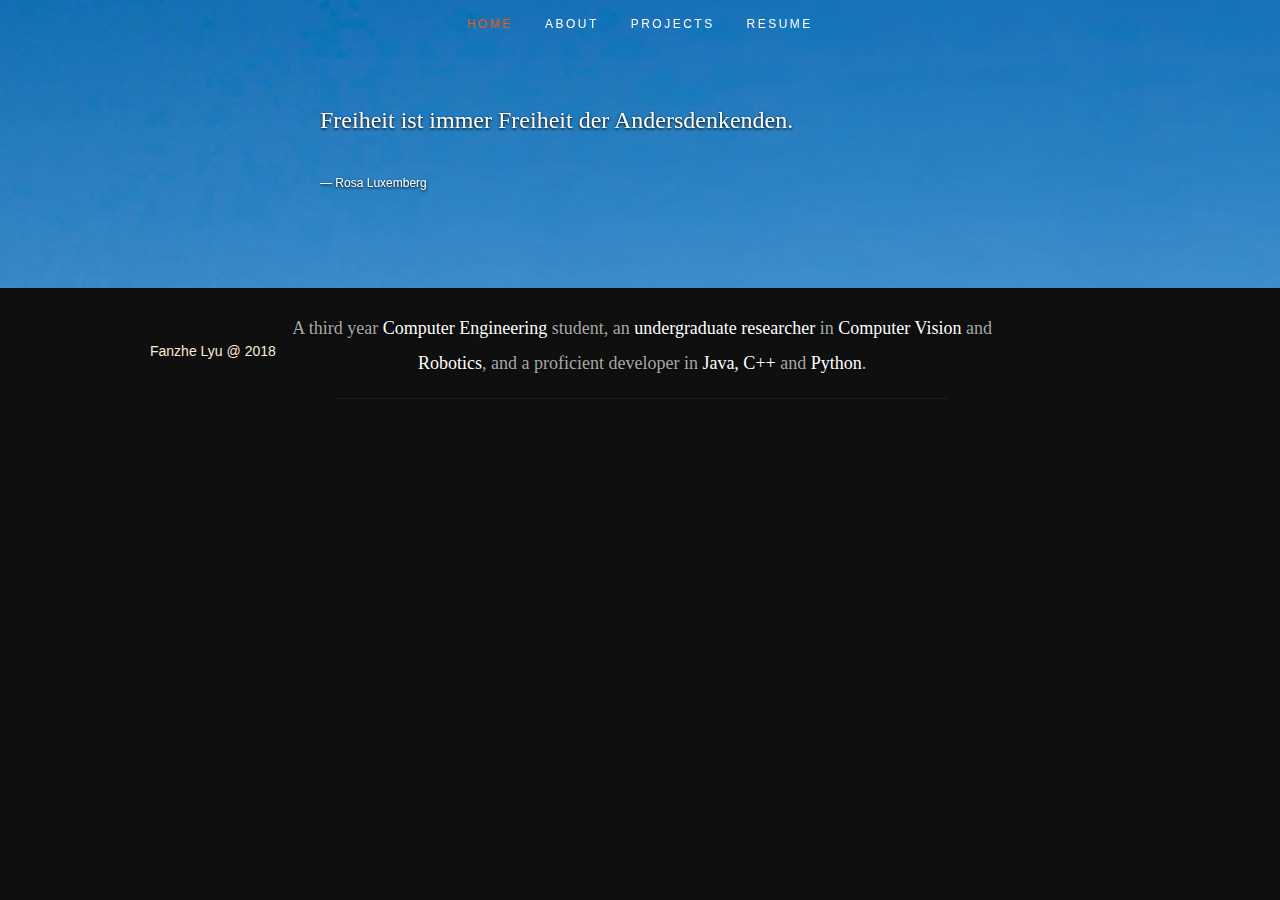
==== commit f5807a77: "add icon" ====
--- a/index.html
+++ b/index.html
@@ -34,7 +34,7 @@
 
    <!-- Favicons
 	================================================== -->
-	<link rel="shortcut icon" href="favicon.png" >
+	<link rel="shortcut icon" href="images/favicon.ico" >
 
 </head>
 
@@ -44,16 +44,17 @@
    <!-- Header
    ================================================== -->
    <div id="particles-js">
-       <header id="home">
+       <header id="home" style="text-align: center">
 
           <nav id="nav-wrap">
 
              <a class="mobile-btn" href="#nav-wrap" title="Show navigation">Show navigation</a>
               <a class="mobile-btn" href="#" title="Hide navigation">Hide navigation</a>
 
-             <ul id="nav" class="nav">
-                <li class="current"><a class="smoothscroll" href="#home">Home</a></li>
-                <li><a class="smoothscroll" href="#about">About</a></li>
+             <ul id="nav" class="nav" style="text-align: center;">
+                <li class="current"><a class="smoothscroll" href="#">Home</a></li>
+                <li><a href="https://fanzhe98.github.io/page/about.html">About</a></li>
+                <li><a href="https://fanzhe98.github.io/blog">Projects</a></li>
                 <li><a href="https://fanzhe98.github.io/resume/resume.pdf">Resume</a> </li>
 
                 <!--<li><a class="smoothscroll" href="#testimonials">Testimonials</a></li>-->
@@ -67,8 +68,11 @@
 
           <div class="row banner">
              <div class="banner-text">
-                <h1 class="responsive-headline">I'm Fanzhe Lyu.</h1>
-                <h3>I'm a third year <span>Computer Engineering</span> student, an <span>undergraduate researcher</span>
+                <h1 class="responsive-headline" id="name"></h1>
+
+
+
+                <h3>A third year <span>Computer Engineering</span> student, an <span>undergraduate researcher</span>
                     in <span>Computer Vision</span> and <span>Robotics</span>, and a proficient developer in
                    <span>Java, C++</span> and <span>Python</span>.
                 </h3>
@@ -79,9 +83,6 @@
                    <li><a href="https://github.com/fanzhe98"><i class="fa fa-github"></i></a></li>
                     <li><a href="mailto:lvfanzhe@hotmail.com"><i class="fa fa-envelope"></i></a></li>
                 </ul>
-                <div>
-                   <!--<a class="smoothscroll" href="#about"><i class="fa fa-4x fa-arrow-circle-down"></i></a>-->
-                </div>
              </div>
           </div>
 
@@ -268,16 +269,30 @@
    <script src="http://ajax.googleapis.com/ajax/libs/jquery/1.10.2/jquery.min.js"></script>
    <script>window.jQuery || document.write('<script src="js/jquery-1.10.2.min.js"><\/script>')</script>
    <script type="text/javascript" src="js/jquery-migrate-1.2.1.min.js"></script>
-<script src="js/particles.js"></script>
-<script src="js/app.js"></script>
+   <script src="js/particles.js"></script>
+   <script src="js/app.js"></script>
    <script src="js/jquery.flexslider.js"></script>
    <script src="js/waypoints.js"></script>
    <script src="js/jquery.fittext.js"></script>
    <script src="js/magnific-popup.js"></script>
    <script src="js/init.js"></script>
    <script src="js/bootstrap.min.js"></script>
-<script src="js/modernizr.js" defer="defer"></script>
+   <script src="js/type.js"></script>
+   <script src="js/modernizr.js" defer="defer"></script>
+   <!-- Global site tag (gtag.js) - Google Analytics -->
+   <script async src="https://www.googletagmanager.com/gtag/js?id=UA-128827682-1"></script>
+   <script>
+       window.dataLayer = window.dataLayer || [];
+       function gtag(){dataLayer.push(arguments);}
+       gtag('js', new Date());
+
+       gtag('config', 'UA-128827682-1');
+   </script>
+
 
 </body>
 
+
+
+
 </html>--- a/css/default.css
+++ b/css/default.css
@@ -87,7 +87,7 @@
    word-wrap: break-word;
 }
 
-blockquote, q { quotes: &#8220 &#8220; }
+blockquote, q { quotes:&#8220 &#8220; }
 
 blockquote:before, blockquote:after,
 q:before, q:after {
--- a/css/layout.css
+++ b/css/layout.css
@@ -52,7 +52,7 @@
    vertical-align: middle;
    margin: 0 auto;
    width: 85%;
-   padding-bottom: 30px;s
+   padding-bottom: 30px;
    text-align: center;
 }
 
